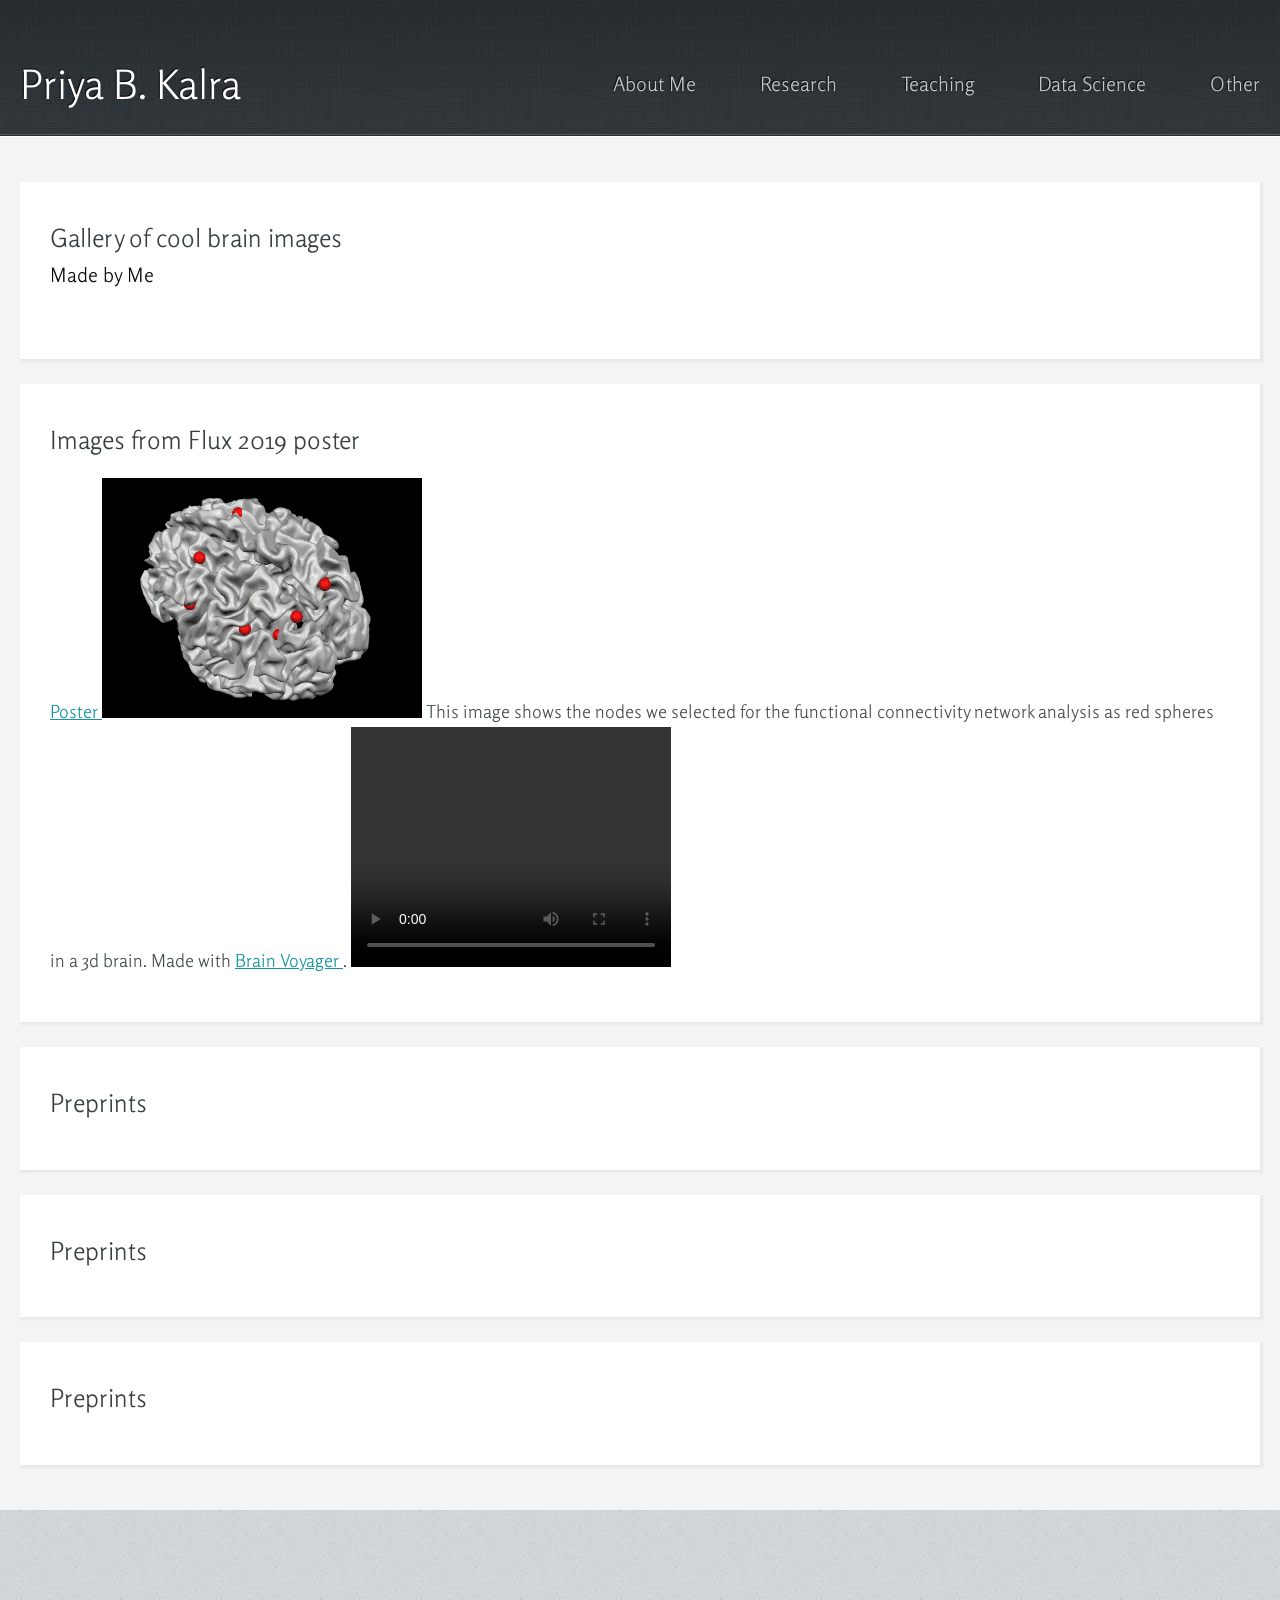
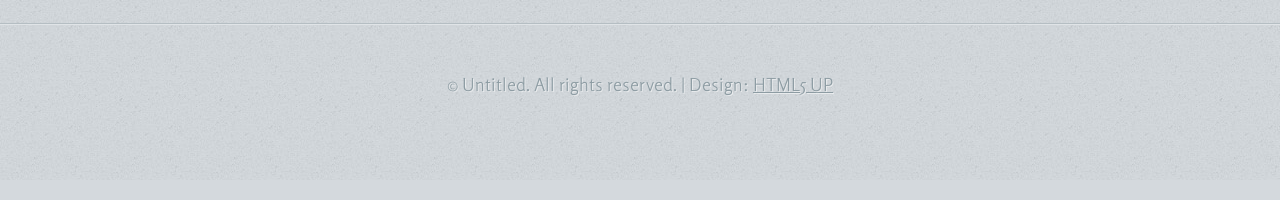
==== brain_pics.html @ 6260ad8f "Update brain_pics.html" ====
<!DOCTYPE HTML>
<!--
	Halcyonic by HTML5 UP
	html5up.net | @ajlkn
	Free for personal and commercial use under the CCA 3.0 license (html5up.net/license)
-->
<html>
	<head>
		<title>Brain Pics - PB Kalra</title>
		<meta charset="utf-8" />
		<meta name="viewport" content="width=device-width, initial-scale=1, user-scalable=no" />
		<link rel="stylesheet" href="assets/css/main.css" />
	</head>
	<body class="subpage">
		<div id="page-wrapper">

			<!-- Header -->
				<section id="header">
					<div class="container">
						<div class="row">
							<div class="col-12">

								<!-- Logo -->
									<h1><a href="index.html" id="logo">Priya B. Kalra</a></h1>

								<!-- Nav -->
									<nav id="nav">
									<a href="index.html">About Me</a>
										<a href="research.html">Research</a>
										<a href="https://sites.google.com/view/priyabkalra/teaching">Teaching</a>
										<a href="portfolio.html">Data Science</a>
										<a href="https://sites.google.com/view/priyabkalra/more">Other</a>
									</nav>

							</div>
						</div>
					</div>
				</section>

			<!-- Content -->
				<section id="content">
					<div class="container">
						<div class="row">
							<div class="col-12">

								<!-- Main Content -->
									<section>
										<header>
											<h2>Gallery of cool brain images</h2>
											<h3> Made by Me</h3>
										</header>
										</p>
									</section>
<section>
	<header>
		<h2> Images from Flux 2019 poster </h2> </header>
	<a href="Kalra_Flux2019_poster (1).pdf"> Poster </a>
    <img src="node_selection.GIF" width="320" height="240">
    This image shows the nodes we selected for the functional connectivity network analysis as red spheres in a 3d brain. Made with <a href="https://brainvoyager.com/products/brainvoyager/"> Brain Voyager </a>.
	</video>
				<video width="320" height="240" controls>
  <source src="second1 (1).mp4" type="video/mp4">
</video>	
	<video width="320" height="240" autoplay>
  <source src="fifth1 (1).mp4" type="video/mp4">

	These images show the functional connectivity among the selected nodes for second graders(left) and fifth graders (right).  I did the functional connectivty analysis in <a href= "https://afni.nimh.nih.gov/"> AFNI </a>, then made the figure in <a href="https://www.mathworks.com/products/matlab.html">MatLab</a>.
</section>
                <section>
	<header>
		<h2> Preprints </h2>
	
	</header>
</section>
                <section>
	<header>
		<h2> Preprints </h2>
	
	</header>
</section>
                <section>
	<header>
		<h2> Preprints </h2>
	
	</header>
</section>
							</div>
						</div>
					</div>
				</section>

			<!-- Footer -->
				<section id="footer">
					<div class="container">
						<div class="row">
							<div class="col-8 col-12-medium">

								<!-- Links -->
									<section>
										<h2></h2>
										<div>
								
											
												</div>
											</div>
										</div>
									</section>

							</div>
							<div class="col-4 col-12-medium imp-medium">

								<!-- Blurb -->
									<section>
										<h2></h2>
										<p>
									
										</p>
									</section>

							</div>
						</div>
					</div>
				</section>

			<!-- Copyright -->
				<div id="copyright">
					&copy; Untitled. All rights reserved. | Design: <a href="http://html5up.net">HTML5 UP</a>
				</div>

		</div>

		<!-- Scripts -->
			<script src="assets/js/jquery.min.js"></script>
			<script src="assets/js/browser.min.js"></script>
			<script src="assets/js/breakpoints.min.js"></script>
			<script src="assets/js/util.js"></script>
			<script src="assets/js/main.js"></script>

	</body>
</html>
---- assets/css/main.css ----
@import url("https://fonts.googleapis.com/css?family=Rosario:400,300,200");

/*
	Halcyonic by HTML5 UP
	html5up.net | @ajlkn
	Free for personal and commercial use under the CCA 3.0 license (html5up.net/license)
*/

html, body, div, span, applet, object,
iframe, h1, h2, h3, h4, h5, h6, p, blockquote,
pre, a, abbr, acronym, address, big, cite,
code, del, dfn, em, img, ins, kbd, q, s, samp,
small, strike, strong, sub, sup, tt, var, b,
u, i, center, dl, dt, dd, ol, ul, li, fieldset,
form, label, legend, table, caption, tbody,
tfoot, thead, tr, th, td, article, aside,
canvas, details, embed, figure, figcaption,
footer, header, hgroup, menu, nav, output, ruby,
section, summary, time, mark, audio, video {
	margin: 0;
	padding: 0;
	border: 0;
	font-size: 100%;
	font: inherit;
	vertical-align: baseline;}

article, aside, details, figcaption, figure,
footer, header, hgroup, menu, nav, section {
	display: block;}

body {
	line-height: 1;
}

ol, ul {
	list-style: none;
}

blockquote, q {
	quotes: none;
}

	blockquote:before, blockquote:after, q:before, q:after {
		content: '';
		content: none;
	}

table {
	border-collapse: collapse;
	border-spacing: 0;
}

body {
	-webkit-text-size-adjust: none;
}

mark {
	background-color: transparent;
	color: inherit;
}

input::-moz-focus-inner {
	border: 0;
	padding: 0;
}

input, select, textarea {
	-moz-appearance: none;
	-webkit-appearance: none;
	-ms-appearance: none;
	appearance: none;
}

/* Basic */

	html {
		box-sizing: border-box;
	}

	*, *:before, *:after {
		box-sizing: inherit;
	}

	body {
		background: #D4D9DD url("images/bg03.jpg");
		color: #474f51;
		font-size: 13.5pt;
		font-family:  'Rosario'; 
		line-height: 1.75em;
		font-weight: 300;
	}

	input, textarea, select {
		color: #474f51;
		font-size: 13.5pt;
		font-family: 'Rosario'; 
		line-height: 1.85em;
		font-weight: 300;
	}

	ul, ol, p, dl {
		margin: 0 0 2em 0;
	}

	a {
		text-decoration: underline;
	}

		a:hover {
			text-decoration: none;
		}

	section > :last-child,
	section:last-child,
	.last-child {
		margin-bottom: 0 !important;
	}

/* Container */

	.container {
		margin: 0 auto;
		max-width: 100%;
		width: 1200px;
	}

		@media screen and (max-width: 1680px) {

			.container {
				width: 1200px;
			}

		}

		@media screen and (max-width: 1280px) {

			.container {
				width: calc(100% - 40px);
			}

		}

		@media screen and (max-width: 980px) {

			.container {
				width: calc(100% - 50px);
			}

		}

		@media screen and (max-width: 736px) {

			.container {
				width: calc(100% - 40px);
			}

		}

/* Row */

	.row {
		display: flex;
		flex-wrap: wrap;
		box-sizing: border-box;
		align-items: stretch;
	}

		.row > * {
			box-sizing: border-box;
		}

		.row.gtr-uniform > * > :last-child {
			margin-bottom: 0;
		}

		.row.aln-left {
			justify-content: flex-start;
		}

		.row.aln-center {
			justify-content: center;
		}

		.row.aln-right {
			justify-content: flex-end;
		}

		.row.aln-top {
			align-items: flex-start;
		}

		.row.aln-middle {
			align-items: center;
		}

		.row.aln-bottom {
			align-items: flex-end;
		}

		.row > .imp {
			order: -1;
		}

		.row > .col-1 {
			width: 8.33333%;
		}

		.row > .off-1 {
			margin-left: 8.33333%;
		}

		.row > .col-2 {
			width: 16.66667%;
		}

		.row > .off-2 {
			margin-left: 16.66667%;
		}

		.row > .col-3 {
			width: 25%;
		}

		.row > .off-3 {
			margin-left: 25%;
		}

		.row > .col-4 {
			width: 33.33333%;
		}

		.row > .off-4 {
			margin-left: 33.33333%;
		}

		.row > .col-5 {
			width: 41.66667%;
		}

		.row > .off-5 {
			margin-left: 41.66667%;
		}

		.row > .col-6 {
			width: 50%;
		}

		.row > .off-6 {
			margin-left: 50%;
		}

		.row > .col-7 {
			width: 58.33333%;
		}

		.row > .off-7 {
			margin-left: 58.33333%;
		}

		.row > .col-8 {
			width: 66.66667%;
		}

		.row > .off-8 {
			margin-left: 66.66667%;
		}

		.row > .col-9 {
			width: 75%;
		}

		.row > .off-9 {
			margin-left: 75%;
		}

		.row > .col-10 {
			width: 83.33333%;
		}

		.row > .off-10 {
			margin-left: 83.33333%;
		}

		.row > .col-11 {
			width: 91.66667%;
		}

		.row > .off-11 {
			margin-left: 91.66667%;
		}

		.row > .col-12 {
			width: 100%;
		}

		.row > .off-12 {
			margin-left: 100%;
		}

		.row.gtr-0 {
			margin-top: 0px;
			margin-left: 0px;
		}

			.row.gtr-0 > * {
				padding: 0px 0 0 0px;
			}

			.row.gtr-0.gtr-uniform {
				margin-top: 0px;
			}

				.row.gtr-0.gtr-uniform > * {
					padding-top: 0px;
				}

		.row.gtr-25 {
			margin-top: -6.25px;
			margin-left: -6.25px;
		}

			.row.gtr-25 > * {
				padding: 6.25px 0 0 6.25px;
			}

			.row.gtr-25.gtr-uniform {
				margin-top: -6.25px;
			}

				.row.gtr-25.gtr-uniform > * {
					padding-top: 6.25px;
				}

		.row.gtr-50 {
			margin-top: -12.5px;
			margin-left: -12.5px;
		}

			.row.gtr-50 > * {
				padding: 12.5px 0 0 12.5px;
			}

			.row.gtr-50.gtr-uniform {
				margin-top: -12.5px;
			}

				.row.gtr-50.gtr-uniform > * {
					padding-top: 12.5px;
				}

		.row {
			margin-top: -25px;
			margin-left: -25px;
		}

			.row > * {
				padding: 25px 0 0 25px;
			}

			.row.gtr-uniform {
				margin-top: -25px;
			}

				.row.gtr-uniform > * {
					padding-top: 25px;
				}

		.row.gtr-150 {
			margin-top: -37.5px;
			margin-left: -37.5px;
		}

			.row.gtr-150 > * {
				padding: 37.5px 0 0 37.5px;
			}

			.row.gtr-150.gtr-uniform {
				margin-top: -37.5px;
			}

				.row.gtr-150.gtr-uniform > * {
					padding-top: 37.5px;
				}

		.row.gtr-200 {
			margin-top: -50px;
			margin-left: -50px;
		}

			.row.gtr-200 > * {
				padding: 50px 0 0 50px;
			}

			.row.gtr-200.gtr-uniform {
				margin-top: -50px;
			}

				.row.gtr-200.gtr-uniform > * {
					padding-top: 50px;
				}

		@media screen and (max-width: 1680px) {

			.row {
				display: flex;
				flex-wrap: wrap;
				box-sizing: border-box;
				align-items: stretch;
			}

				.row > * {
					box-sizing: border-box;
				}

				.row.gtr-uniform > * > :last-child {
					margin-bottom: 0;
				}

				.row.aln-left {
					justify-content: flex-start;
				}

				.row.aln-center {
					justify-content: center;
				}

				.row.aln-right {
					justify-content: flex-end;
				}

				.row.aln-top {
					align-items: flex-start;
				}

				.row.aln-middle {
					align-items: center;
				}

				.row.aln-bottom {
					align-items: flex-end;
				}

				.row > .imp-xlarge {
					order: -1;
				}

				.row > .col-1-xlarge {
					width: 8.33333%;
				}

				.row > .off-1-xlarge {
					margin-left: 8.33333%;
				}

				.row > .col-2-xlarge {
					width: 16.66667%;
				}

				.row > .off-2-xlarge {
					margin-left: 16.66667%;
				}

				.row > .col-3-xlarge {
					width: 25%;
				}

				.row > .off-3-xlarge {
					margin-left: 25%;
				}

				.row > .col-4-xlarge {
					width: 33.33333%;
				}

				.row > .off-4-xlarge {
					margin-left: 33.33333%;
				}

				.row > .col-5-xlarge {
					width: 41.66667%;
				}

				.row > .off-5-xlarge {
					margin-left: 41.66667%;
				}

				.row > .col-6-xlarge {
					width: 50%;
				}

				.row > .off-6-xlarge {
					margin-left: 50%;
				}

				.row > .col-7-xlarge {
					width: 58.33333%;
				}

				.row > .off-7-xlarge {
					margin-left: 58.33333%;
				}

				.row > .col-8-xlarge {
					width: 66.66667%;
				}

				.row > .off-8-xlarge {
					margin-left: 66.66667%;
				}

				.row > .col-9-xlarge {
					width: 75%;
				}

				.row > .off-9-xlarge {
					margin-left: 75%;
				}

				.row > .col-10-xlarge {
					width: 83.33333%;
				}

				.row > .off-10-xlarge {
					margin-left: 83.33333%;
				}

				.row > .col-11-xlarge {
					width: 91.66667%;
				}

				.row > .off-11-xlarge {
					margin-left: 91.66667%;
				}

				.row > .col-12-xlarge {
					width: 100%;
				}

				.row > .off-12-xlarge {
					margin-left: 100%;
				}

				.row.gtr-0 {
					margin-top: 0px;
					margin-left: 0px;
				}

					.row.gtr-0 > * {
						padding: 0px 0 0 0px;
					}

					.row.gtr-0.gtr-uniform {
						margin-top: 0px;
					}

						.row.gtr-0.gtr-uniform > * {
							padding-top: 0px;
						}

				.row.gtr-25 {
					margin-top: -6.25px;
					margin-left: -6.25px;
				}

					.row.gtr-25 > * {
						padding: 6.25px 0 0 6.25px;
					}

					.row.gtr-25.gtr-uniform {
						margin-top: -6.25px;
					}

						.row.gtr-25.gtr-uniform > * {
							padding-top: 6.25px;
						}

				.row.gtr-50 {
					margin-top: -12.5px;
					margin-left: -12.5px;
				}

					.row.gtr-50 > * {
						padding: 12.5px 0 0 12.5px;
					}

					.row.gtr-50.gtr-uniform {
						margin-top: -12.5px;
					}

						.row.gtr-50.gtr-uniform > * {
							padding-top: 12.5px;
						}

				.row {
					margin-top: -25px;
					margin-left: -25px;
				}

					.row > * {
						padding: 25px 0 0 25px;
					}

					.row.gtr-uniform {
						margin-top: -25px;
					}

						.row.gtr-uniform > * {
							padding-top: 25px;
						}

				.row.gtr-150 {
					margin-top: -37.5px;
					margin-left: -37.5px;
				}

					.row.gtr-150 > * {
						padding: 37.5px 0 0 37.5px;
					}

					.row.gtr-150.gtr-uniform {
						margin-top: -37.5px;
					}

						.row.gtr-150.gtr-uniform > * {
							padding-top: 37.5px;
						}

				.row.gtr-200 {
					margin-top: -50px;
					margin-left: -50px;
				}

					.row.gtr-200 > * {
						padding: 50px 0 0 50px;
					}

					.row.gtr-200.gtr-uniform {
						margin-top: -50px;
					}

						.row.gtr-200.gtr-uniform > * {
							padding-top: 50px;
						}

		}

		@media screen and (max-width: 1280px) {

			.row {
				display: flex;
				flex-wrap: wrap;
				box-sizing: border-box;
				align-items: stretch;
			}

				.row > * {
					box-sizing: border-box;
				}

				.row.gtr-uniform > * > :last-child {
					margin-bottom: 0;
				}

				.row.aln-left {
					justify-content: flex-start;
				}

				.row.aln-center {
					justify-content: center;
				}

				.row.aln-right {
					justify-content: flex-end;
				}

				.row.aln-top {
					align-items: flex-start;
				}

				.row.aln-middle {
					align-items: center;
				}

				.row.aln-bottom {
					align-items: flex-end;
				}

				.row > .imp-large {
					order: -1;
				}

				.row > .col-1-large {
					width: 8.33333%;
				}

				.row > .off-1-large {
					margin-left: 8.33333%;
				}

				.row > .col-2-large {
					width: 16.66667%;
				}

				.row > .off-2-large {
					margin-left: 16.66667%;
				}

				.row > .col-3-large {
					width: 25%;
				}

				.row > .off-3-large {
					margin-left: 25%;
				}

				.row > .col-4-large {
					width: 33.33333%;
				}

				.row > .off-4-large {
					margin-left: 33.33333%;
				}

				.row > .col-5-large {
					width: 41.66667%;
				}

				.row > .off-5-large {
					margin-left: 41.66667%;
				}

				.row > .col-6-large {
					width: 50%;
				}

				.row > .off-6-large {
					margin-left: 50%;
				}

				.row > .col-7-large {
					width: 58.33333%;
				}

				.row > .off-7-large {
					margin-left: 58.33333%;
				}

				.row > .col-8-large {
					width: 66.66667%;
				}

				.row > .off-8-large {
					margin-left: 66.66667%;
				}

				.row > .col-9-large {
					width: 75%;
				}

				.row > .off-9-large {
					margin-left: 75%;
				}

				.row > .col-10-large {
					width: 83.33333%;
				}

				.row > .off-10-large {
					margin-left: 83.33333%;
				}

				.row > .col-11-large {
					width: 91.66667%;
				}

				.row > .off-11-large {
					margin-left: 91.66667%;
				}

				.row > .col-12-large {
					width: 100%;
				}

				.row > .off-12-large {
					margin-left: 100%;
				}

				.row.gtr-0 {
					margin-top: 0px;
					margin-left: 0px;
				}

					.row.gtr-0 > * {
						padding: 0px 0 0 0px;
					}

					.row.gtr-0.gtr-uniform {
						margin-top: 0px;
					}

						.row.gtr-0.gtr-uniform > * {
							padding-top: 0px;
						}

				.row.gtr-25 {
					margin-top: -5px;
					margin-left: -5px;
				}

					.row.gtr-25 > * {
						padding: 5px 0 0 5px;
					}

					.row.gtr-25.gtr-uniform {
						margin-top: -5px;
					}

						.row.gtr-25.gtr-uniform > * {
							padding-top: 5px;
						}

				.row.gtr-50 {
					margin-top: -10px;
					margin-left: -10px;
				}

					.row.gtr-50 > * {
						padding: 10px 0 0 10px;
					}

					.row.gtr-50.gtr-uniform {
						margin-top: -10px;
					}

						.row.gtr-50.gtr-uniform > * {
							padding-top: 10px;
						}

				.row {
					margin-top: -20px;
					margin-left: -20px;
				}

					.row > * {
						padding: 20px 0 0 20px;
					}

					.row.gtr-uniform {
						margin-top: -20px;
					}

						.row.gtr-uniform > * {
							padding-top: 20px;
						}

				.row.gtr-150 {
					margin-top: -30px;
					margin-left: -30px;
				}

					.row.gtr-150 > * {
						padding: 30px 0 0 30px;
					}

					.row.gtr-150.gtr-uniform {
						margin-top: -30px;
					}

						.row.gtr-150.gtr-uniform > * {
							padding-top: 30px;
						}

				.row.gtr-200 {
					margin-top: -40px;
					margin-left: -40px;
				}

					.row.gtr-200 > * {
						padding: 40px 0 0 40px;
					}

					.row.gtr-200.gtr-uniform {
						margin-top: -40px;
					}

						.row.gtr-200.gtr-uniform > * {
							padding-top: 40px;
						}

		}

		@media screen and (max-width: 980px) {

			.row {
				display: flex;
				flex-wrap: wrap;
				box-sizing: border-box;
				align-items: stretch;
			}

				.row > * {
					box-sizing: border-box;
				}

				.row.gtr-uniform > * > :last-child {
					margin-bottom: 0;
				}

				.row.aln-left {
					justify-content: flex-start;
				}

				.row.aln-center {
					justify-content: center;
				}

				.row.aln-right {
					justify-content: flex-end;
				}

				.row.aln-top {
					align-items: flex-start;
				}

				.row.aln-middle {
					align-items: center;
				}

				.row.aln-bottom {
					align-items: flex-end;
				}

				.row > .imp-medium {
					order: -1;
				}

				.row > .col-1-medium {
					width: 8.33333%;
				}

				.row > .off-1-medium {
					margin-left: 8.33333%;
				}

				.row > .col-2-medium {
					width: 16.66667%;
				}

				.row > .off-2-medium {
					margin-left: 16.66667%;
				}

				.row > .col-3-medium {
					width: 25%;
				}

				.row > .off-3-medium {
					margin-left: 25%;
				}

				.row > .col-4-medium {
					width: 33.33333%;
				}

				.row > .off-4-medium {
					margin-left: 33.33333%;
				}

				.row > .col-5-medium {
					width: 41.66667%;
				}

				.row > .off-5-medium {
					margin-left: 41.66667%;
				}

				.row > .col-6-medium {
					width: 50%;
				}

				.row > .off-6-medium {
					margin-left: 50%;
				}

				.row > .col-7-medium {
					width: 58.33333%;
				}

				.row > .off-7-medium {
					margin-left: 58.33333%;
				}

				.row > .col-8-medium {
					width: 66.66667%;
				}

				.row > .off-8-medium {
					margin-left: 66.66667%;
				}

				.row > .col-9-medium {
					width: 75%;
				}

				.row > .off-9-medium {
					margin-left: 75%;
				}

				.row > .col-10-medium {
					width: 83.33333%;
				}

				.row > .off-10-medium {
					margin-left: 83.33333%;
				}

				.row > .col-11-medium {
					width: 91.66667%;
				}

				.row > .off-11-medium {
					margin-left: 91.66667%;
				}

				.row > .col-12-medium {
					width: 100%;
				}

				.row > .off-12-medium {
					margin-left: 100%;
				}

				.row.gtr-0 {
					margin-top: 0px;
					margin-left: 0px;
				}

					.row.gtr-0 > * {
						padding: 0px 0 0 0px;
					}

					.row.gtr-0.gtr-uniform {
						margin-top: 0px;
					}

						.row.gtr-0.gtr-uniform > * {
							padding-top: 0px;
						}

				.row.gtr-25 {
					margin-top: -6.25px;
					margin-left: -6.25px;
				}

					.row.gtr-25 > * {
						padding: 6.25px 0 0 6.25px;
					}

					.row.gtr-25.gtr-uniform {
						margin-top: -6.25px;
					}

						.row.gtr-25.gtr-uniform > * {
							padding-top: 6.25px;
						}

				.row.gtr-50 {
					margin-top: -12.5px;
					margin-left: -12.5px;
				}

					.row.gtr-50 > * {
						padding: 12.5px 0 0 12.5px;
					}

					.row.gtr-50.gtr-uniform {
						margin-top: -12.5px;
					}

						.row.gtr-50.gtr-uniform > * {
							padding-top: 12.5px;
						}

				.row {
					margin-top: -25px;
					margin-left: -25px;
				}

					.row > * {
						padding: 25px 0 0 25px;
					}

					.row.gtr-uniform {
						margin-top: -25px;
					}

						.row.gtr-uniform > * {
							padding-top: 25px;
						}

				.row.gtr-150 {
					margin-top: -37.5px;
					margin-left: -37.5px;
				}

					.row.gtr-150 > * {
						padding: 37.5px 0 0 37.5px;
					}

					.row.gtr-150.gtr-uniform {
						margin-top: -37.5px;
					}

						.row.gtr-150.gtr-uniform > * {
							padding-top: 37.5px;
						}

				.row.gtr-200 {
					margin-top: -50px;
					margin-left: -50px;
				}

					.row.gtr-200 > * {
						padding: 50px 0 0 50px;
					}

					.row.gtr-200.gtr-uniform {
						margin-top: -50px;
					}

						.row.gtr-200.gtr-uniform > * {
							padding-top: 50px;
						}

		}

		@media screen and (max-width: 736px) {

			.row {
				display: flex;
				flex-wrap: wrap;
				box-sizing: border-box;
				align-items: stretch;
			}

				.row > * {
					box-sizing: border-box;
				}

				.row.gtr-uniform > * > :last-child {
					margin-bottom: 0;
				}

				.row.aln-left {
					justify-content: flex-start;
				}

				.row.aln-center {
					justify-content: center;
				}

				.row.aln-right {
					justify-content: flex-end;
				}

				.row.aln-top {
					align-items: flex-start;
				}

				.row.aln-middle {
					align-items: center;
				}

				.row.aln-bottom {
					align-items: flex-end;
				}

				.row > .imp-small {
					order: -1;
				}

				.row > .col-1-small {
					width: 8.33333%;
				}

				.row > .off-1-small {
					margin-left: 8.33333%;
				}

				.row > .col-2-small {
					width: 16.66667%;
				}

				.row > .off-2-small {
					margin-left: 16.66667%;
				}

				.row > .col-3-small {
					width: 25%;
				}

				.row > .off-3-small {
					margin-left: 25%;
				}

				.row > .col-4-small {
					width: 33.33333%;
				}

				.row > .off-4-small {
					margin-left: 33.33333%;
				}

				.row > .col-5-small {
					width: 41.66667%;
				}

				.row > .off-5-small {
					margin-left: 41.66667%;
				}

				.row > .col-6-small {
					width: 50%;
				}

				.row > .off-6-small {
					margin-left: 50%;
				}

				.row > .col-7-small {
					width: 58.33333%;
				}

				.row > .off-7-small {
					margin-left: 58.33333%;
				}

				.row > .col-8-small {
					width: 66.66667%;
				}

				.row > .off-8-small {
					margin-left: 66.66667%;
				}

				.row > .col-9-small {
					width: 75%;
				}

				.row > .off-9-small {
					margin-left: 75%;
				}

				.row > .col-10-small {
					width: 83.33333%;
				}

				.row > .off-10-small {
					margin-left: 83.33333%;
				}

				.row > .col-11-small {
					width: 91.66667%;
				}

				.row > .off-11-small {
					margin-left: 91.66667%;
				}

				.row > .col-12-small {
					width: 100%;
				}

				.row > .off-12-small {
					margin-left: 100%;
				}

				.row.gtr-0 {
					margin-top: 0px;
					margin-left: 0px;
				}

					.row.gtr-0 > * {
						padding: 0px 0 0 0px;
					}

					.row.gtr-0.gtr-uniform {
						margin-top: 0px;
					}

						.row.gtr-0.gtr-uniform > * {
							padding-top: 0px;
						}

				.row.gtr-25 {
					margin-top: -5px;
					margin-left: -5px;
				}

					.row.gtr-25 > * {
						padding: 5px 0 0 5px;
					}

					.row.gtr-25.gtr-uniform {
						margin-top: -5px;
					}

						.row.gtr-25.gtr-uniform > * {
							padding-top: 5px;
						}

				.row.gtr-50 {
					margin-top: -10px;
					margin-left: -10px;
				}

					.row.gtr-50 > * {
						padding: 10px 0 0 10px;
					}

					.row.gtr-50.gtr-uniform {
						margin-top: -10px;
					}

						.row.gtr-50.gtr-uniform > * {
							padding-top: 10px;
						}

				.row {
					margin-top: -20px;
					margin-left: -20px;
				}

					.row > * {
						padding: 20px 0 0 20px;
					}

					.row.gtr-uniform {
						margin-top: -20px;
					}

						.row.gtr-uniform > * {
							padding-top: 20px;
						}

				.row.gtr-150 {
					margin-top: -30px;
					margin-left: -30px;
				}

					.row.gtr-150 > * {
						padding: 30px 0 0 30px;
					}

					.row.gtr-150.gtr-uniform {
						margin-top: -30px;
					}

						.row.gtr-150.gtr-uniform > * {
							padding-top: 30px;
						}

				.row.gtr-200 {
					margin-top: -40px;
					margin-left: -40px;
				}

					.row.gtr-200 > * {
						padding: 40px 0 0 40px;
					}

					.row.gtr-200.gtr-uniform {
						margin-top: -40px;
					}

						.row.gtr-200.gtr-uniform > * {
							padding-top: 40px;
						}

		}

/* Multi-use */

	.link-list li {
		padding: 0.2em 0 0.2em 0;
	}

		.link-list li:first-child {
			padding-top: 0 !important;
			border-top: 0 !important;
		}

		.link-list li:last-child {
			padding-bottom: 0 !important;
			border-bottom: 0 !important;
		}

	.quote-list li {
		padding: 1em 0 1em 0;
		overflow: hidden;
	}

		.quote-list li:first-child {
			padding-top: 0 !important;
			border-top: 0 !important;
		}

		.quote-list li:last-child {
			padding-bottom: 0 !important;
			border-bottom: 0 !important;
		}

		.quote-list li img {
			float: left;
		}

		.quote-list li p {
			margin: 0 0 0 90px;
			font-size: 1.2em;
			font-style: italic;
		}

		.quote-list li span {
			display: block;
			margin-left: 90px;
			font-size: 0.9em;
			font-weight: 400;
		}

	.check-list li {
		padding: 0.7em 0 0.7em 45px;
		font-size: 1.2em;
		background: url("images/icon-checkmark.png") 0px 1.05em no-repeat;
	}

		.check-list li:first-child {
			padding-top: 0 !important;
			border-top: 0 !important;
			background-position: 0 0.3em;
		}

		.check-list li:last-child {
			padding-bottom: 0 !important;
			border-bottom: 0 !important;
		}

	.feature-image {
		display: block;
		margin: 0 0 2em 0;
		outline: 0;
	}

		.feature-image img {
			display: block;
			width: 100%;
		}

	.bordered-feature-image {
		display: block;
		background: #fff url("images/bg04.png");
		padding: 10px;
		box-shadow: 3px 3px 3px 1px rgba(0, 0, 0, 0.15);
		margin: 0 0 1.5em 0;
		outline: 0;
	}

		.bordered-feature-image img {
			display: block;
			width: 100%;
		}

	.button-large {
		background-image: -moz-linear-gradient(top, #ed391b, #ce1a00);
		background-image: -webkit-linear-gradient(top, #ed391b, #ce1a00);
		background-image: -ms-linear-gradient(top, #ed391b, #ce1a00);
		background-image: linear-gradient(top, #ed391b, #ce1a00);
		display: inline-block;
		background-color: #ed391b;
		color: #fff;
		text-decoration: none;
		font-size: 1.75em;
		height: 2em;
		line-height: 2.125em;
		font-weight: 300;
		padding: 0 45px;
		outline: 0;
		border-radius: 10px;
		box-shadow: inset 0px 0px 0px 1px rgba(0, 0, 0, 0.75), inset 0px 2px 0px 0px rgba(255, 192, 192, 0.5), inset 0px 0px 0px 2px rgba(255, 96, 96, 0.85), 3px 3px 3px 1px rgba(0, 0, 0, 0.15);
		text-shadow: -1px -1px 1px rgba(0, 0, 0, 0.5);
	}

		.button-large:hover {
			background-image: -moz-linear-gradient(top, #fd492b, #de2a10);
			background-image: -webkit-linear-gradient(top, #fd492b, #de2a10);
			background-image: -ms-linear-gradient(top, #fd492b, #de2a10);
			background-image: linear-gradient(top, #fd492b, #de2a10);
			background-color: #fd492b;
			box-shadow: inset 0px 0px 0px 1px rgba(0, 0, 0, 0.75), inset 0px 2px 0px 0px rgba(255, 192, 192, 0.5), inset 0px 0px 0px 2px rgba(255, 96, 96, 0.85), 3px 3px 3px 1px rgba(0, 0, 0, 0.15);
		}

		.button-large:active {
			background-image: -moz-linear-gradient(top, #ce1a00, #ed391b);
			background-image: -webkit-linear-gradient(top, #ce1a00, #ed391b);
			background-image: -ms-linear-gradient(top, #ce1a00, #ed391b);
			background-image: linear-gradient(top, #ce1a00, #ed391b);
			background-color: #ce1a00;
			box-shadow: inset 0px 0px 0px 1px rgba(0, 0, 0, 0.75), inset 0px 2px 0px 0px rgba(255, 192, 192, 0.5), inset 0px 0px 0px 2px rgba(255, 96, 96, 0.85), 3px 3px 3px 1px rgba(0, 0, 0, 0.15);
		}

/* Header */

	#header {
		position: relative;
		background: #3B4346 url("images/bg01.jpg");
		border-bottom: solid 1px #272d30;
		box-shadow: inset 0px -1px 0px 0px #51575a;
		text-shadow: -1px -1px 1px rgba(0, 0, 0, 0.75);
	}

		#header > .container {
			position: relative;
			min-height: 155px;
		}

		#header h1 {
			position: absolute;
			left: 0;
			bottom: 35px;
			font-size: 2.75em;
		}

			#header h1 a {
				color: #fff;
				text-decoration: none;
			}

		#header nav {
			position: absolute;
			right: 0;
			bottom: 35px;
			font-weight: 200;
		}

			#header nav a {
				color: #c6c8c8;
				text-decoration: none;
				font-size: 1.4em;
				margin-left: 60px;
				outline: 0;
			}

				#header nav a:hover {
					color: #f6f8f8;
				}

		.subpage #header > .container {
			height: 155px;
		}

/* Banner */

	#banner {
		border-top: solid 1px #222628;
		box-shadow: inset 0px 1px 0px 0px #3e484a;
		padding: 35px 0 35px 0;
		color: #fff;
	}

		#banner .bordered-feature-image {
			margin-bottom: 0;
		}

		#banner p {
			font-size: 2em;
			font-weight: 200;
			line-height: 1.25em;
			padding-right: 1em;
			margin: 0 0 1em 0;
		}

/* Features */

	#features {
		background: #353D40 url("images/bg02.jpg");
		border-bottom: solid 1px #272e31;
		padding: 45px 0 45px 0;
		text-shadow: -1px -1px 1px rgba(0, 0, 0, 0.75);
		color: #a0a8ab;
	}

		#features h2 {
			font-size: 1.25em;
			color: #fff;
			margin: 0 0 0.25em 0;
		}

		#features a {
			color: #e0e8eb;
		}

		#features strong {
			color: #fff;
		}

/* Content */

	#content {
		background: #f7f7f7 url("images/bg04.png");
		border-top: solid 1px #fff;
		padding: 45px 0 45px 0;
	}

		#content section {
			background: #fff;
			padding: 40px 30px 45px 30px;
			box-shadow: 2px 2px 2px 1px rgba(128, 128, 128, 0.1);
			margin: 0 0 25px 0;
		}

		#content h2 {
			font-size: 1.8em;
			color: #373f42;
			margin: 0 0 0.25em 0;
		}

		#content h3 {
			color: #0a0a0a;
			font-size: 1.25em;
		}

		#content a {
			color: #1095a1;
		}

		#content header {
			margin: 0 0 2em 0;
		}

		#content .quote-list li {
			border-bottom: solid 1px #e2e6e8;
		}

		#content .link-list li {
			border-bottom: solid 1px #e2e6e8;
		}

		#content .check-list li {
			border-bottom: solid 1px #e2e6e8;
		}

/* Footer */

	#footer {
		padding: 45px 0 45px 0;
		text-shadow: 1px 1px 1px white;
		color: #546b76;
		text-shadow: 1px 1px 0px rgba(255, 255, 255, 0.5);
	}

		#footer h2 {
			font-size: 1.25em;
			color: #212f35;
			margin: 0 0 1em 0;
		}

		#footer a {
			color: #546b76;
		}

		#footer .quote-list li {
			border-top: solid 1px #e0e4e6;
			border-bottom: solid 1px #b5bec3;
		}

		#footer .link-list li {
			border-top: solid 1px #e0e4e6;
			border-bottom: solid 1px #b5bec3;
		}

		#footer .check-list li {
			border-top: solid 1px #e0e4e6;
			border-bottom: solid 1px #b5bec3;
		}

/* Copyright */

	#copyright {
		border-top: solid 1px #b5bec3;
		box-shadow: inset 0px 1px 0px 0px #e0e4e7;
		text-align: center;
		padding: 45px 0 80px 0;
		color: #8d9ca3;
		text-shadow: 1px 1px 0px rgba(255, 255, 255, 0.5);
	}

		#copyright a {
			color: #8d9ca3;
		}

/* Large */

	@media screen and (max-width: 1280px) {

		/* Multi-use */

			.check-list li {
				font-size: 1em;
				line-height: 2em;
			}

			.quote-list li {
				padding: 1em 0 1em 0;
			}

				.quote-list li img {
					width: 60px;
				}

				.quote-list li p {
					margin: 0 0 0 80px;
					font-size: 1em;
					font-style: italic;
					line-height: 1.8em;
				}

				.quote-list li span {
					display: block;
					margin-left: 80px;
					font-size: 0.8em;
					font-weight: 400;
					line-height: 1.8em;
				}

			.feature-image {
				margin: 0 0 1em 0;
			}

			.button-large {
				font-size: 1.5em;
			}

		/* Banner */

			#banner p {
				font-size: 1.75em;
			}

		/* Header */

			#header h1 {
				font-size: 2.25em;
			}

			#header nav a {
				font-size: 1.1em;
			}

		/* Content */

			#content h2 {
				font-size: 1.4em;
			}

			#content h3 {
				font-size: 1.1em;
			}

			#content header {
				margin: 0 0 1.25em 0;
			}

	}

/* Medium */

	#navPanel, #titleBar {
		display: none;
	}

	@media screen and (max-width: 980px) {

		/* Basic */

			html, body {
				overflow-x: hidden;
			}

		/* Header */

			#header {
				text-align: center;
			}

				#header > .container:first-child {
					display: none;
				}

		/* Content */

			#content {
				padding: 25px 0;
			}

		/* Nav */

			#page-wrapper {
				-moz-backface-visibility: hidden;
				-webkit-backface-visibility: hidden;
				-ms-backface-visibility: hidden;
				backface-visibility: hidden;
				-moz-transition: -moz-transform 0.5s ease;
				-webkit-transition: -webkit-transform 0.5s ease;
				-ms-transition: -ms-transform 0.5s ease;
				transition: transform 0.5s ease;
				padding-bottom: 1px;
				padding-top: 44px;
			}

			#titleBar {
				-moz-backface-visibility: hidden;
				-webkit-backface-visibility: hidden;
				-ms-backface-visibility: hidden;
				backface-visibility: hidden;
				-moz-transition: -moz-transform 0.5s ease;
				-webkit-transition: -webkit-transform 0.5s ease;
				-ms-transition: -ms-transform 0.5s ease;
				transition: transform 0.5s ease;
				display: block;
				height: 44px;
				left: 0;
				position: fixed;
				top: 0;
				width: 100%;
				z-index: 10001;
				color: #fff;
				background: url("images/bg04.jpg");
				box-shadow: inset 0px -20px 70px 0px rgba(200, 220, 245, 0.1), inset 0px -1px 0px 0px rgba(255, 255, 255, 0.1), 0px 1px 7px 0px rgba(0, 0, 0, 0.6);
				text-shadow: -1px -1px 1px rgba(0, 0, 0, 0.75);
			}

				#titleBar .title {
					display: block;
					text-align: center;
					font-size: 1.2em;
					font-weight: 400;
					line-height: 48px;
				}

				#titleBar .toggle {
					position: absolute;
					left: 0;
					top: 0;
					width: 80px;
					height: 60px;
				}

					#titleBar .toggle:after {
						content: '';
						display: block;
						position: absolute;
						top: 6px;
						left: 6px;
						color: #fff;
						background: rgba(255, 255, 255, 0.025);
						box-shadow: inset 0px 1px 0px 0px rgba(255, 255, 255, 0.1), inset 0px 0px 0px 1px rgba(255, 255, 255, 0.05), inset 0px -8px 10px 0px rgba(0, 0, 0, 0.15), 0px 1px 2px 0px rgba(0, 0, 0, 0.25);
						text-shadow: -1px -1px 1px black;
						width: 49px;
						height: 31px;
						border-radius: 8px;
					}

					#titleBar .toggle:before {
						content: '';
						position: absolute;
						width: 20px;
						height: 30px;
						background: url("images/mobileUI-site-nav-opener-bg.svg");
						top: 15px;
						left: 20px;
						z-index: 1;
						opacity: 0.25;
					}

					#titleBar .toggle:active:after {
						background: rgba(255, 255, 255, 0.05);
					}

			#navPanel {
				-moz-backface-visibility: hidden;
				-webkit-backface-visibility: hidden;
				-ms-backface-visibility: hidden;
				backface-visibility: hidden;
				-moz-transform: translateX(-275px);
				-webkit-transform: translateX(-275px);
				-ms-transform: translateX(-275px);
				transform: translateX(-275px);
				-moz-transition: -moz-transform 0.5s ease;
				-webkit-transition: -webkit-transform 0.5s ease;
				-ms-transition: -ms-transform 0.5s ease;
				transition: transform 0.5s ease;
				display: block;
				height: 100%;
				left: 0;
				overflow-y: auto;
				position: fixed;
				top: 0;
				width: 275px;
				z-index: 10002;
				background: url("images/bg04.jpg");
				box-shadow: inset -1px 0px 0px 0px rgba(255, 255, 255, 0.25), inset -2px 0px 25px 0px rgba(0, 0, 0, 0.5);
				text-shadow: -1px -1px 1px black;
			}

				#navPanel .link {
					display: block;
					color: #fff;
					text-decoration: none;
					font-size: 1.25em;
					line-height: 2em;
					padding: 0.625em 1.5em 0.325em 1.5em;
					border-top: solid 1px #373d40;
					border-bottom: solid 1px rgba(0, 0, 0, 0.4);
				}

					#navPanel .link:first-child {
						border-top: 0;
					}

					#navPanel .link:last-child {
						border-bottom: 0;
					}

			body.navPanel-visible #page-wrapper {
				-moz-transform: translateX(275px);
				-webkit-transform: translateX(275px);
				-ms-transform: translateX(275px);
				transform: translateX(275px);
			}

			body.navPanel-visible #titleBar {
				-moz-transform: translateX(275px);
				-webkit-transform: translateX(275px);
				-ms-transform: translateX(275px);
				transform: translateX(275px);
			}

			body.navPanel-visible #navPanel {
				-moz-transform: translateX(0);
				-webkit-transform: translateX(0);
				-ms-transform: translateX(0);
				transform: translateX(0);
			}

	}

/* Small */

	@media screen and (max-width: 736px) {

		/* Basic */

			body, input, textarea, select {
				font-size: 13pt;
				line-height: 1.4em;
			}

		/* Multi-use */

			.link-list li {
				padding: 0.75em 0 0.75em 0;
			}

			.quote-list li p {
				margin-bottom: 0.5em;
			}

			.check-list li {
				font-size: 1em;
			}

			.button-large {
				width: 100%;
			}

		/* Banner */

			#banner p {
				font-size: 1.25em;
				font-weight: 200;
				line-height: 1.25em;
				margin: 0 0 1em 0;
			}

		/* Content */

			#content section {
				padding: 30px 20px;
			}

			#content h2 {
				font-size: 1.25em;
			}

			#content h3 {
				font-size: 1em;
			}

			#content header {
				margin: 0 0 1.25em 0;
			}

		/* Footer */

			#footer .link-list {
				margin: 0 0 10px 0 !important;
			}

		/* Copyright */

			#copyright {
				padding: 20px 30px;
			}

	}
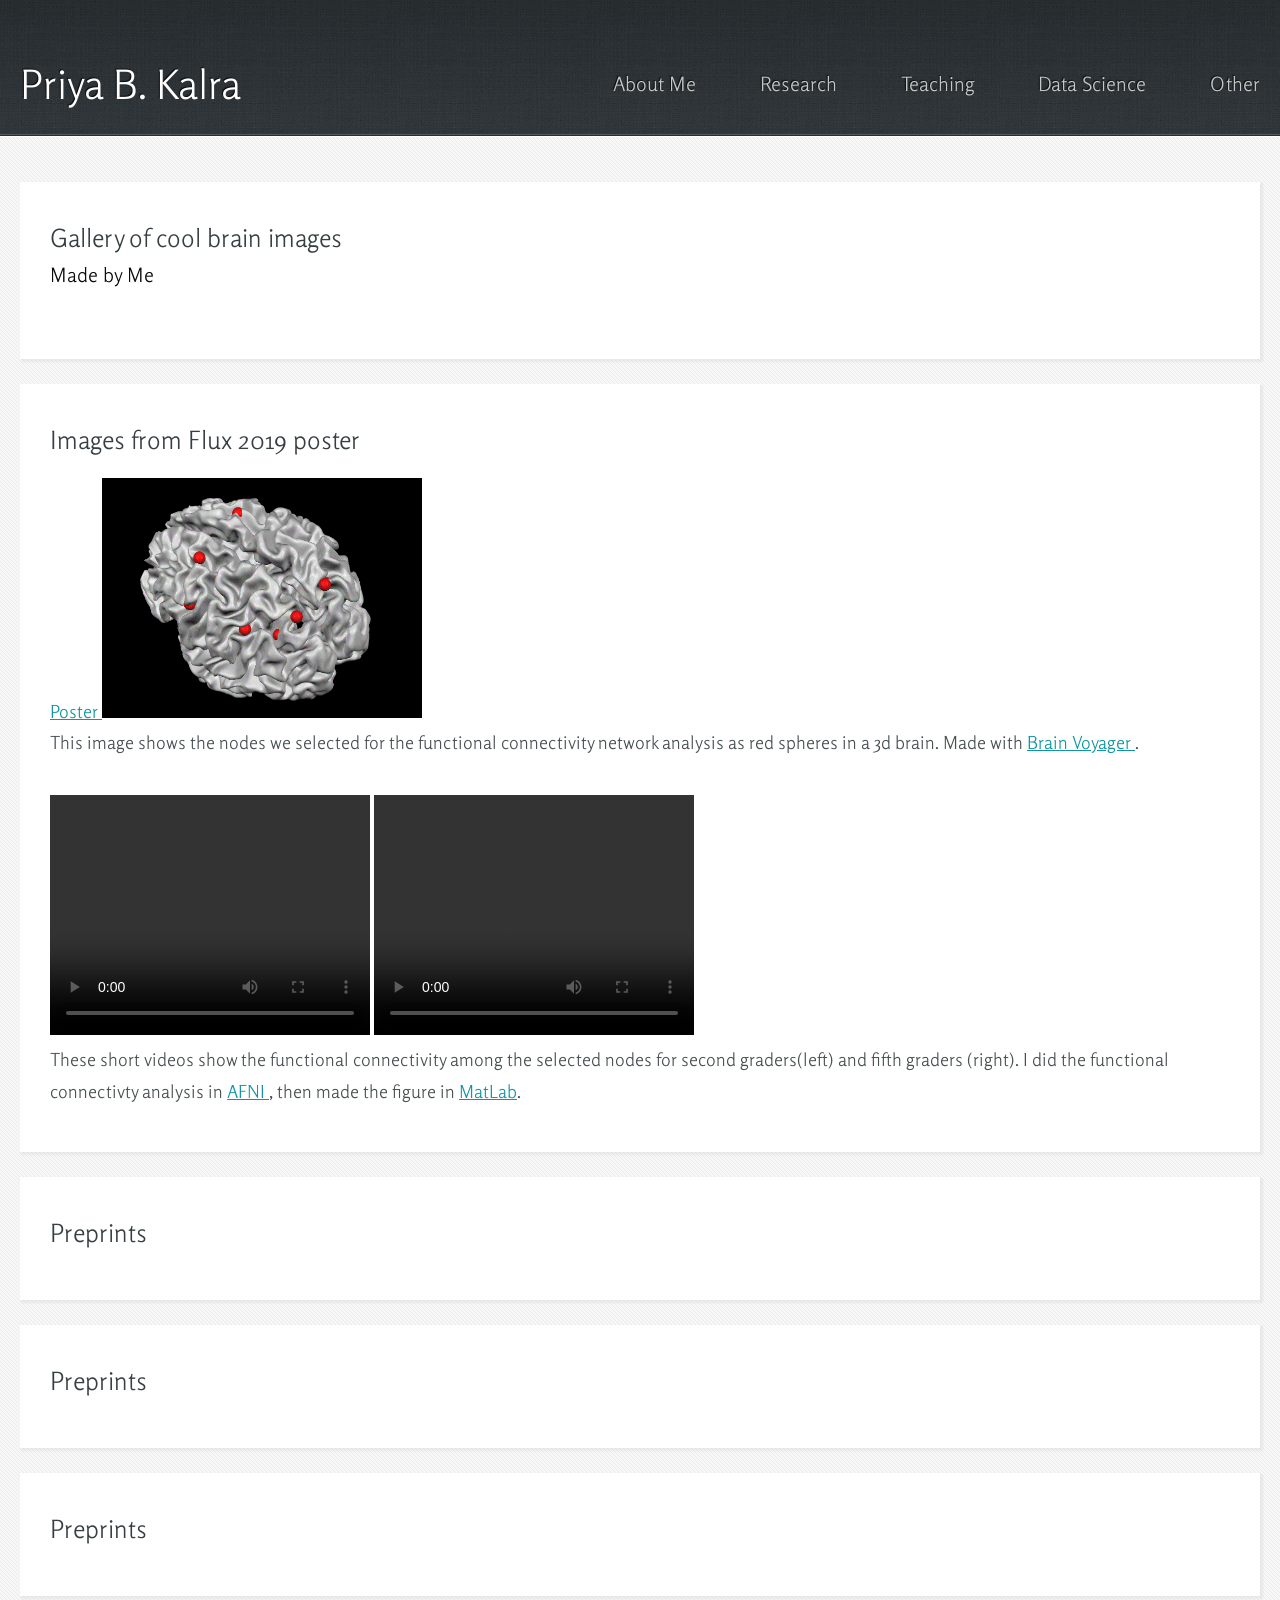
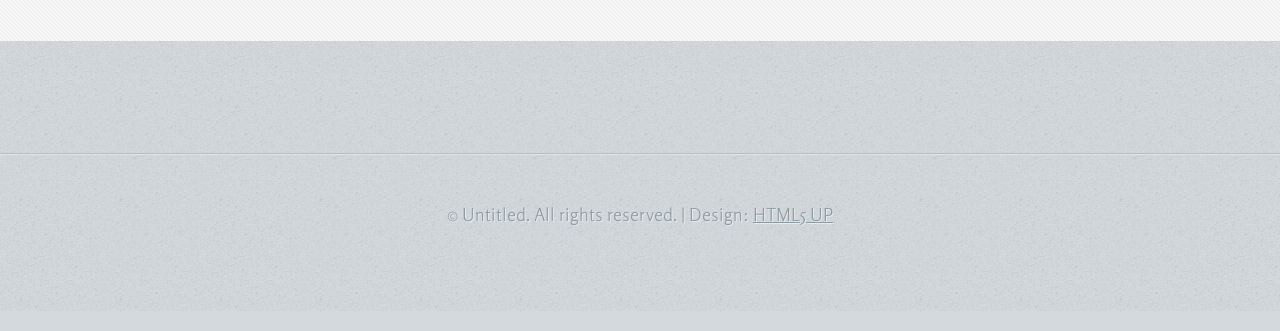
==== commit 09d85d9d: "Update brain_pics.html" ====
--- a/brain_pics.html
+++ b/brain_pics.html
@@ -56,15 +56,18 @@
 		<h2> Images from Flux 2019 poster </h2> </header>
 	<a href="Kalra_Flux2019_poster (1).pdf"> Poster </a>
     <img src="node_selection.GIF" width="320" height="240">
+	<p>
     This image shows the nodes we selected for the functional connectivity network analysis as red spheres in a 3d brain. Made with <a href="https://brainvoyager.com/products/brainvoyager/"> Brain Voyager </a>.
-	</video>
+	</p>
 				<video width="320" height="240" controls>
   <source src="second1 (1).mp4" type="video/mp4">
 </video>	
-	<video width="320" height="240" autoplay>
+	<video width="320" height="240" controls>
   <source src="fifth1 (1).mp4" type="video/mp4">
-
-	These images show the functional connectivity among the selected nodes for second graders(left) and fifth graders (right).  I did the functional connectivty analysis in <a href= "https://afni.nimh.nih.gov/"> AFNI </a>, then made the figure in <a href="https://www.mathworks.com/products/matlab.html">MatLab</a>.
+</video>
+	<p>
+	These short videos show the functional connectivity among the selected nodes for second graders(left) and fifth graders (right).  I did the functional connectivty analysis in <a href= "https://afni.nimh.nih.gov/"> AFNI </a>, then made the figure in <a href="https://www.mathworks.com/products/matlab.html">MatLab</a>.
+</p>
 </section>
                 <section>
 	<header>
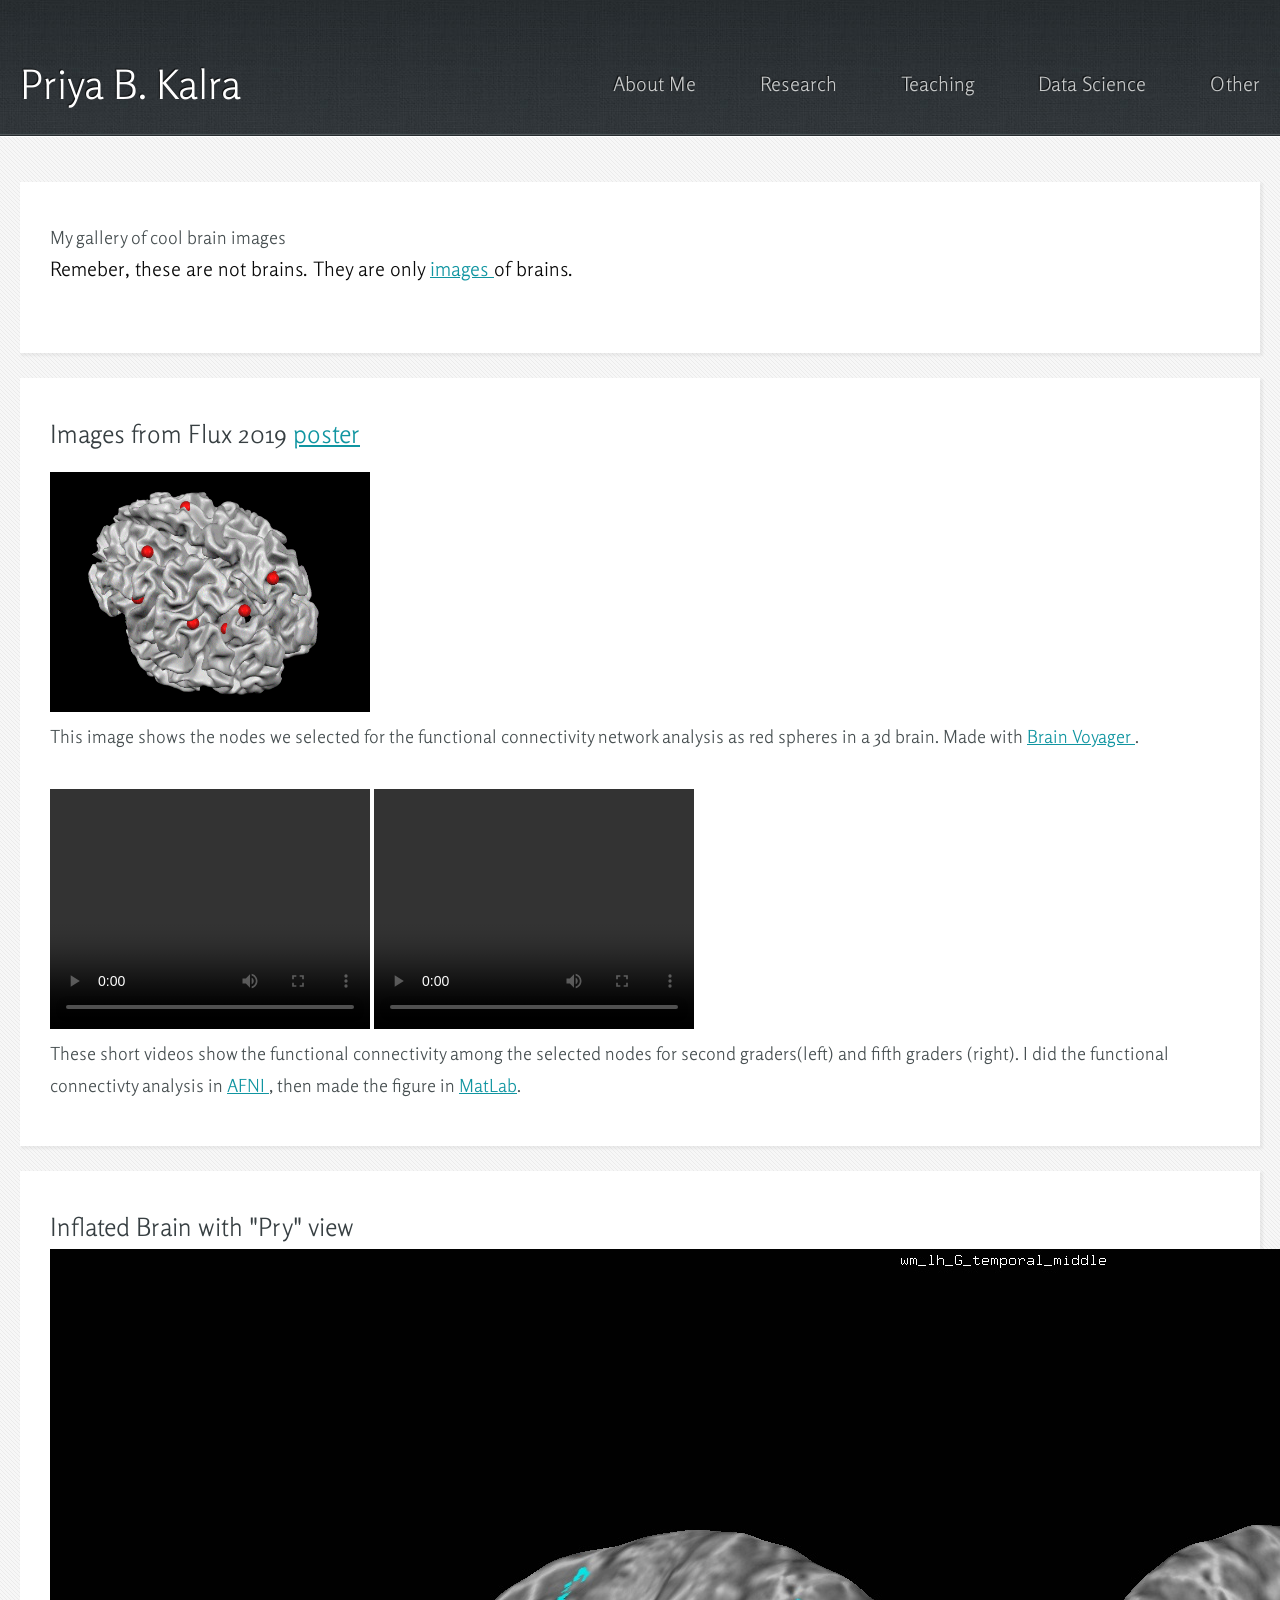
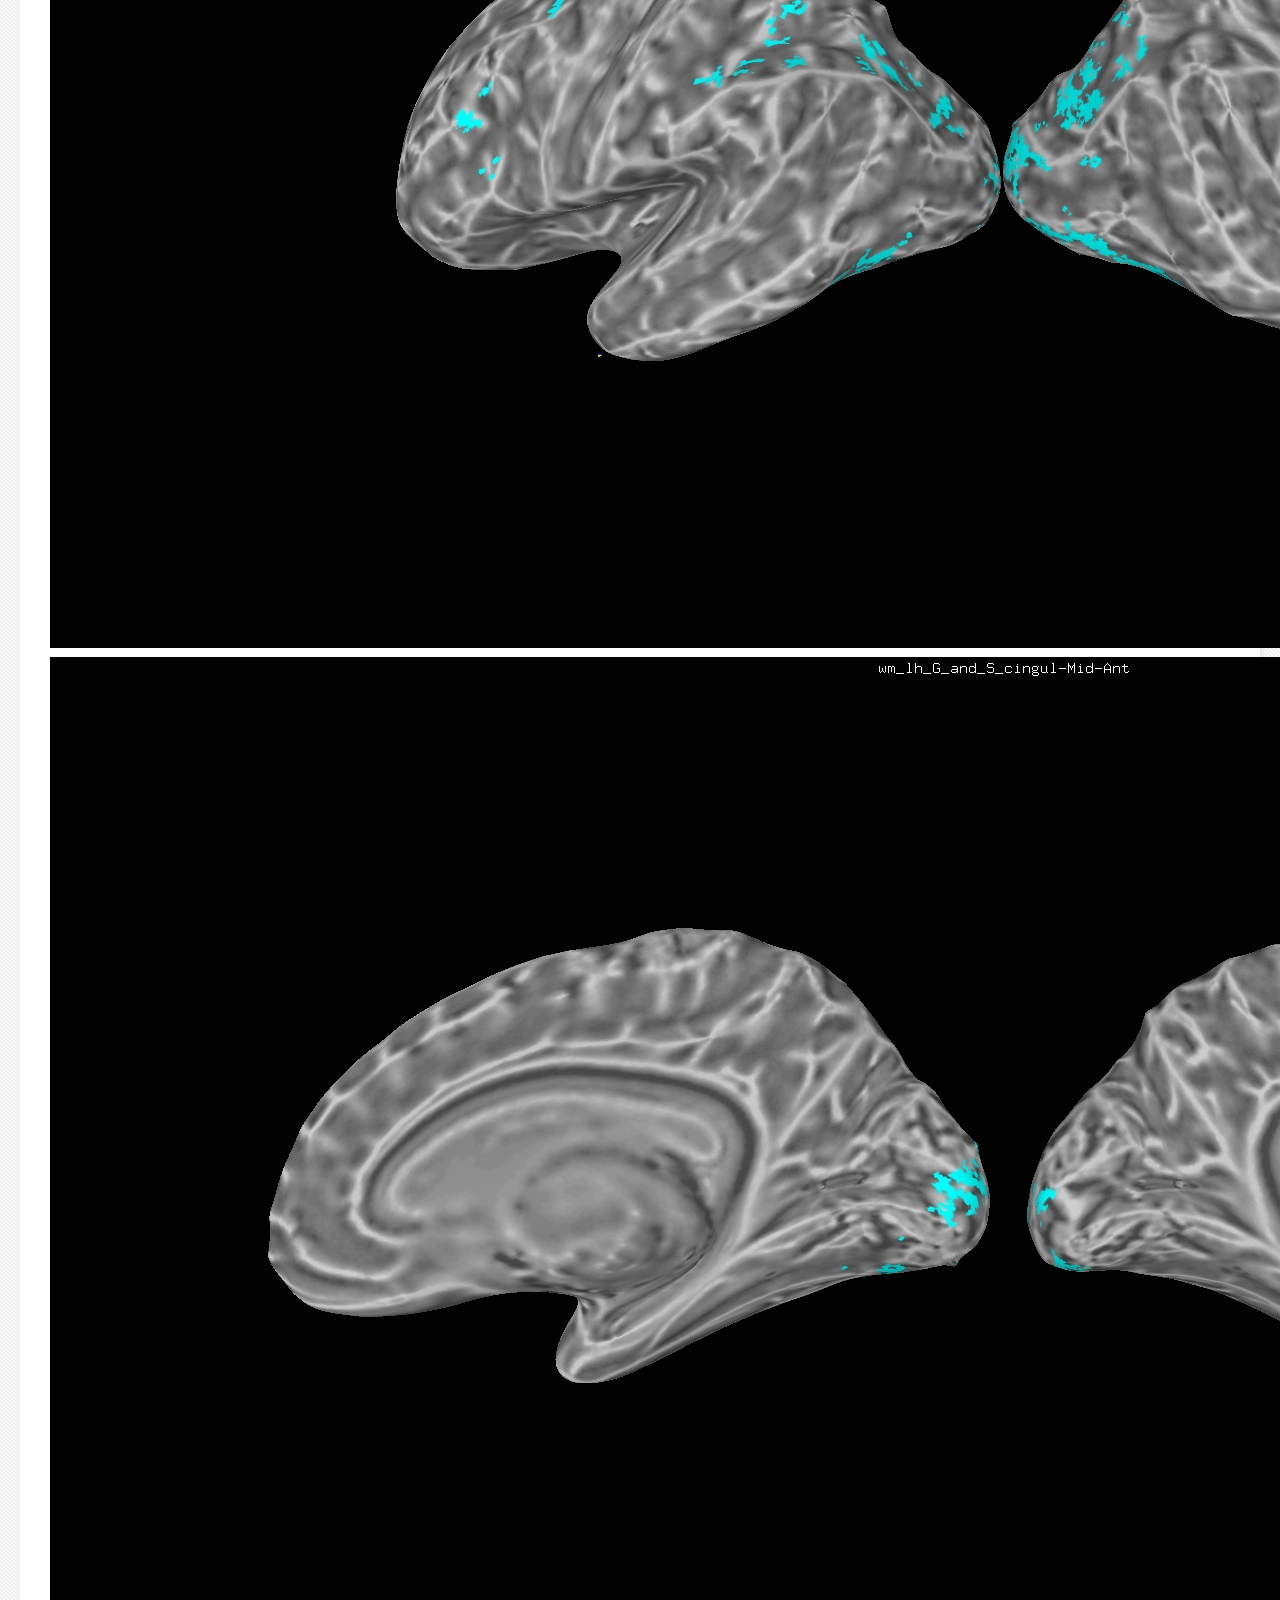
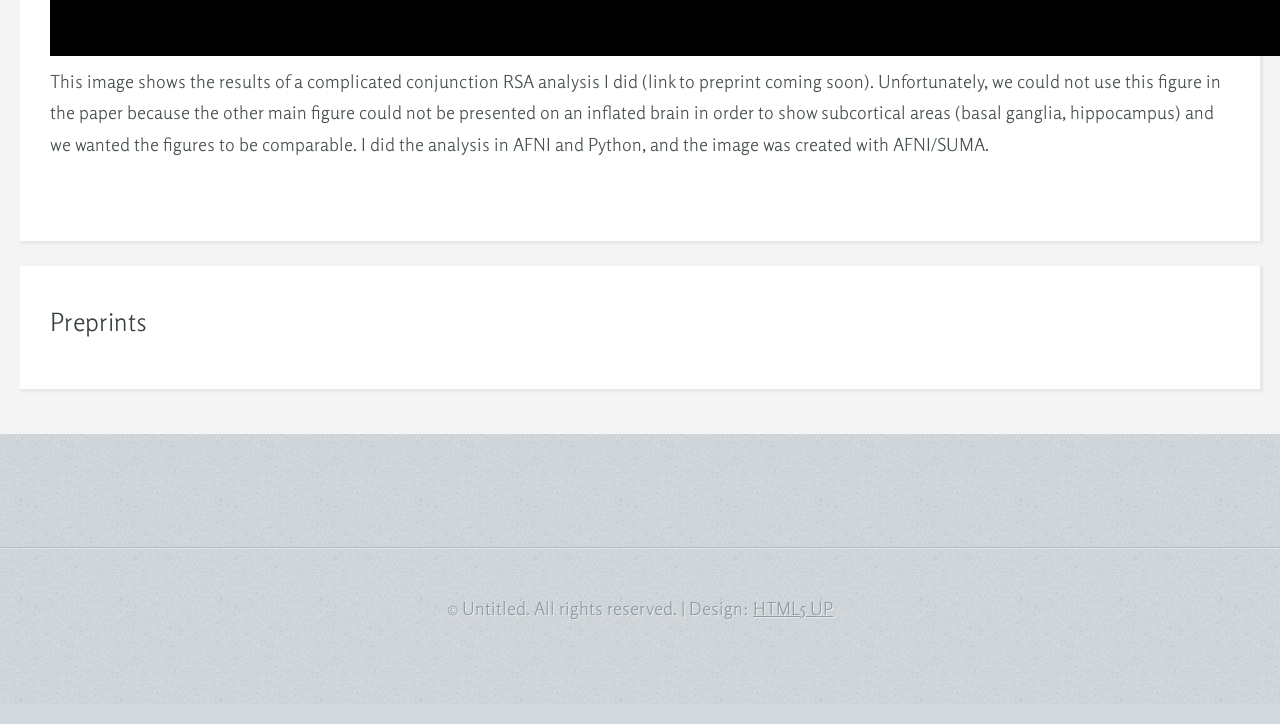
==== commit 787b807c: "Update brain_pics.html" ====
--- a/brain_pics.html
+++ b/brain_pics.html
@@ -46,15 +46,14 @@
 								<!-- Main Content -->
 									<section>
 										<header>
-											<h2>Gallery of cool brain images</h2>
-											<h3> Made by Me</h3>
+											<h1>My gallery of cool brain images</h1>
+											<h3> Remeber, these are not brains.  They are only <a href="https://en.wikipedia.org/wiki/The_Treachery_of_Images">images </a> of brains.</h3>
 										</header>
 										</p>
 									</section>
 <section>
 	<header>
-		<h2> Images from Flux 2019 poster </h2> </header>
-	<a href="Kalra_Flux2019_poster (1).pdf"> Poster </a>
+		<h2> Images from Flux 2019 <a href="Kalra_Flux2019_poster (1).pdf">poster </a></h2> </header>
     <img src="node_selection.GIF" width="320" height="240">
 	<p>
     This image shows the nodes we selected for the functional connectivity network analysis as red spheres in a 3d brain. Made with <a href="https://brainvoyager.com/products/brainvoyager/"> Brain Voyager </a>.
@@ -71,8 +70,10 @@
 </section>
                 <section>
 	<header>
-		<h2> Preprints </h2>
-	
+		<h2> Inflated Brain with "Pry" view </h2>
+	<img src= "pry_view_lateral.jpg">
+		<img src= "pry_view_medial.jpg">
+		<p>This image shows the results of a complicated conjunction RSA analysis I did (link to preprint coming soon).  Unfortunately, we could not use this figure in the paper because the other main figure could not be presented on an inflated brain in order to show subcortical areas (basal ganglia, hippocampus) and we wanted the figures to be comparable. I did the analysis in AFNI and Python, and the image was created with AFNI/SUMA.</p>
 	</header>
 </section>
                 <section>
@@ -81,12 +82,7 @@
 	
 	</header>
 </section>
-                <section>
-	<header>
-		<h2> Preprints </h2>
-	
-	</header>
-</section>
+
 							</div>
 						</div>
 					</div>
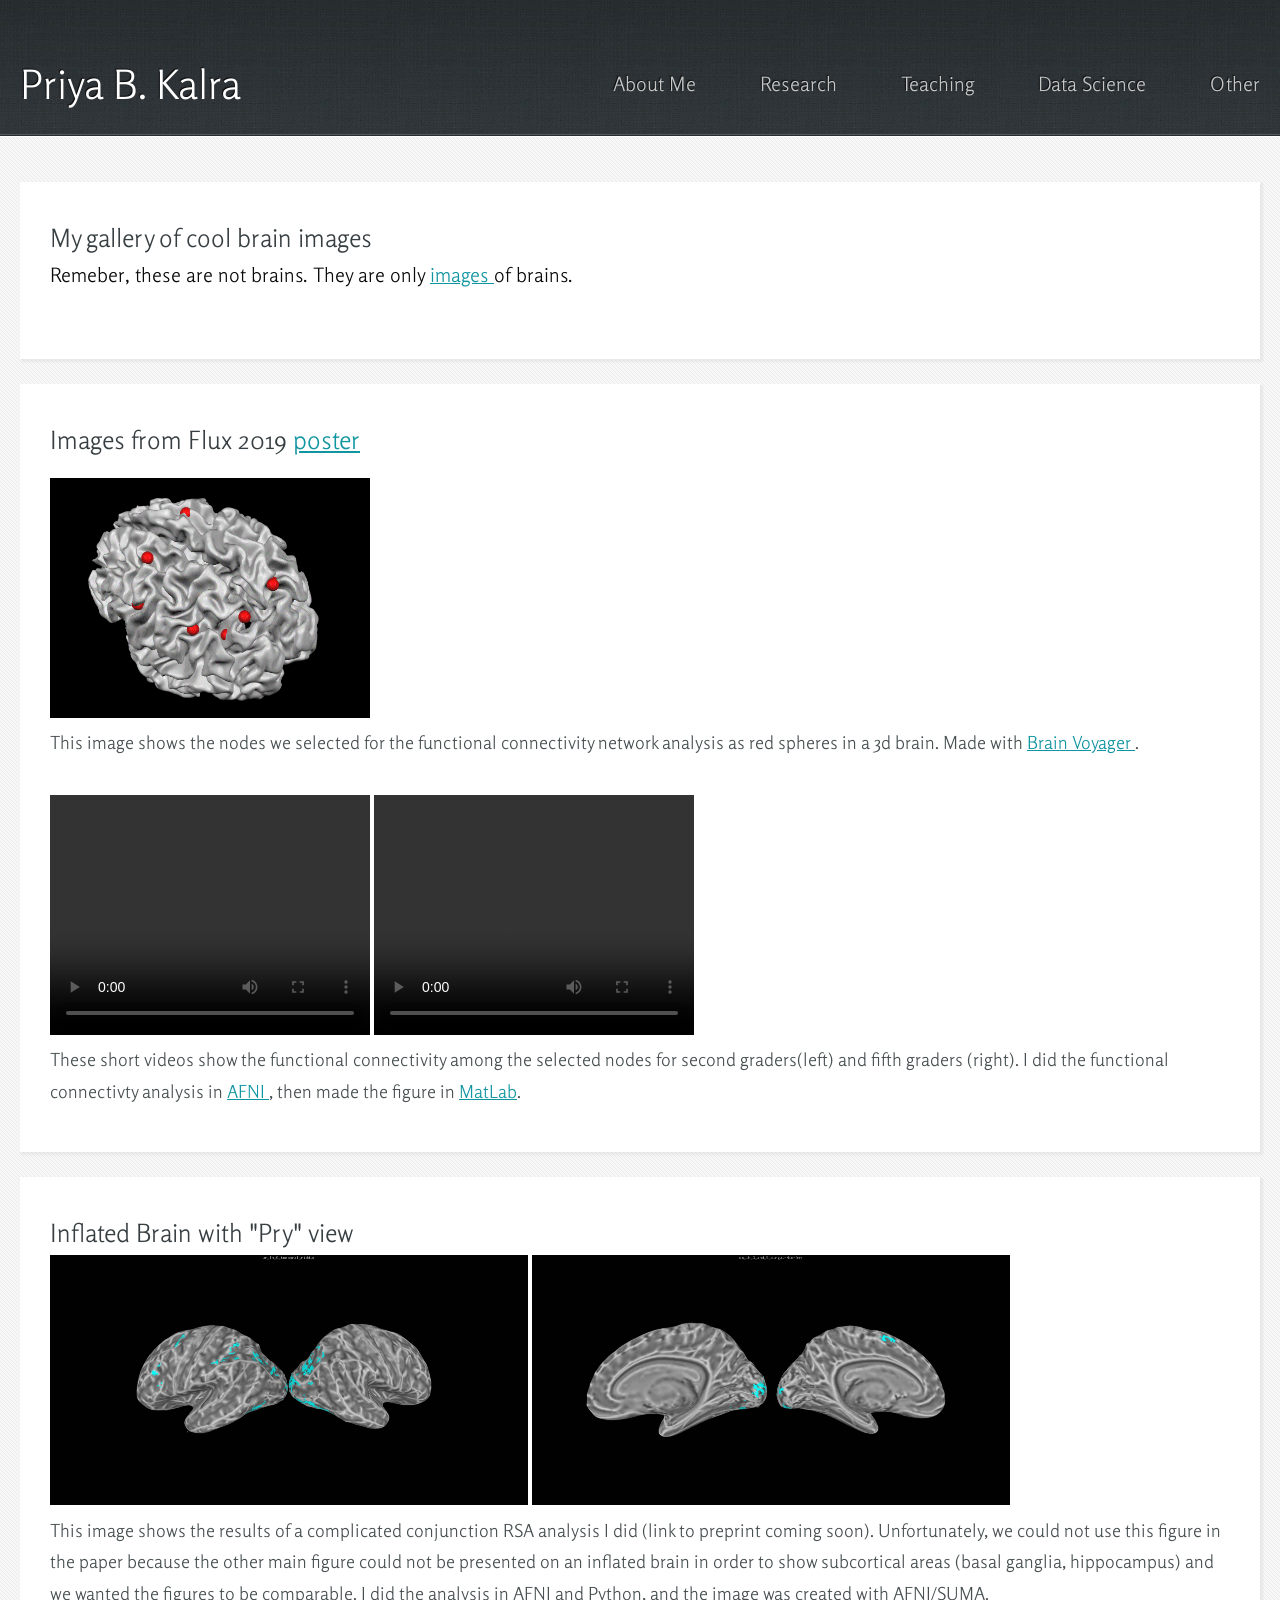
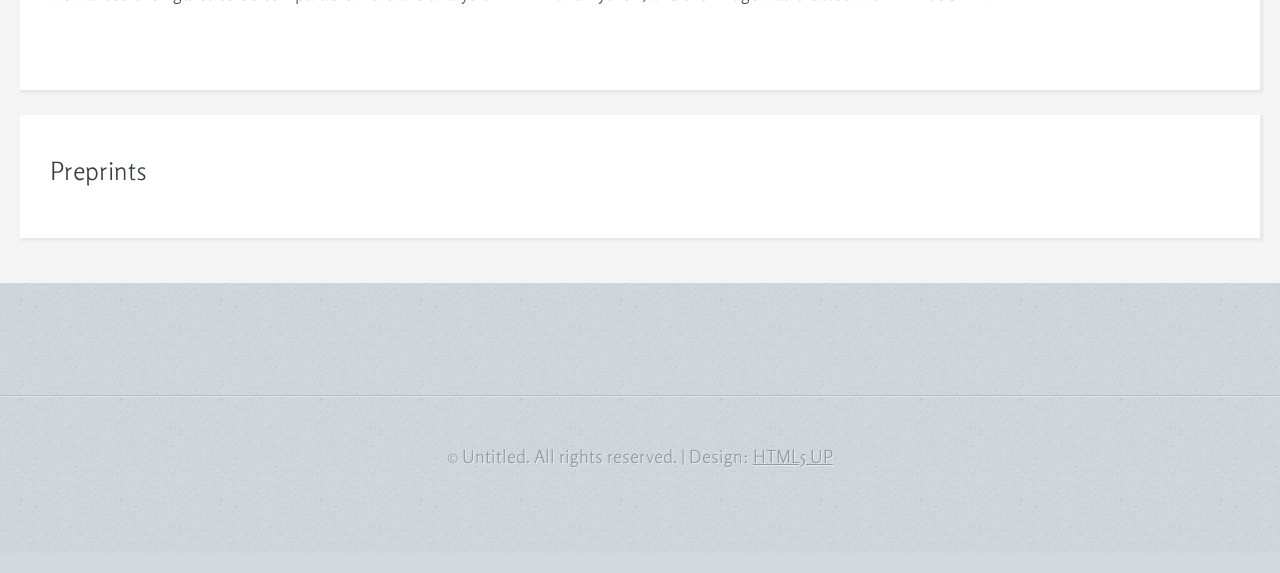
==== commit 652511a3: "Update brain_pics.html" ====
--- a/brain_pics.html
+++ b/brain_pics.html
@@ -46,7 +46,7 @@
 								<!-- Main Content -->
 									<section>
 										<header>
-											<h1>My gallery of cool brain images</h1>
+											<h2>My gallery of cool brain images</h2>
 											<h3> Remeber, these are not brains.  They are only <a href="https://en.wikipedia.org/wiki/The_Treachery_of_Images">images </a> of brains.</h3>
 										</header>
 										</p>
@@ -71,8 +71,8 @@
                 <section>
 	<header>
 		<h2> Inflated Brain with "Pry" view </h2>
-	<img src= "pry_view_lateral.jpg">
-		<img src= "pry_view_medial.jpg">
+	<img src= "pry_view_lateral.jpg" width = "478" height="250">
+		<img src= "pry_view_medial.jpg" width = "478" height="250">
 		<p>This image shows the results of a complicated conjunction RSA analysis I did (link to preprint coming soon).  Unfortunately, we could not use this figure in the paper because the other main figure could not be presented on an inflated brain in order to show subcortical areas (basal ganglia, hippocampus) and we wanted the figures to be comparable. I did the analysis in AFNI and Python, and the image was created with AFNI/SUMA.</p>
 	</header>
 </section>
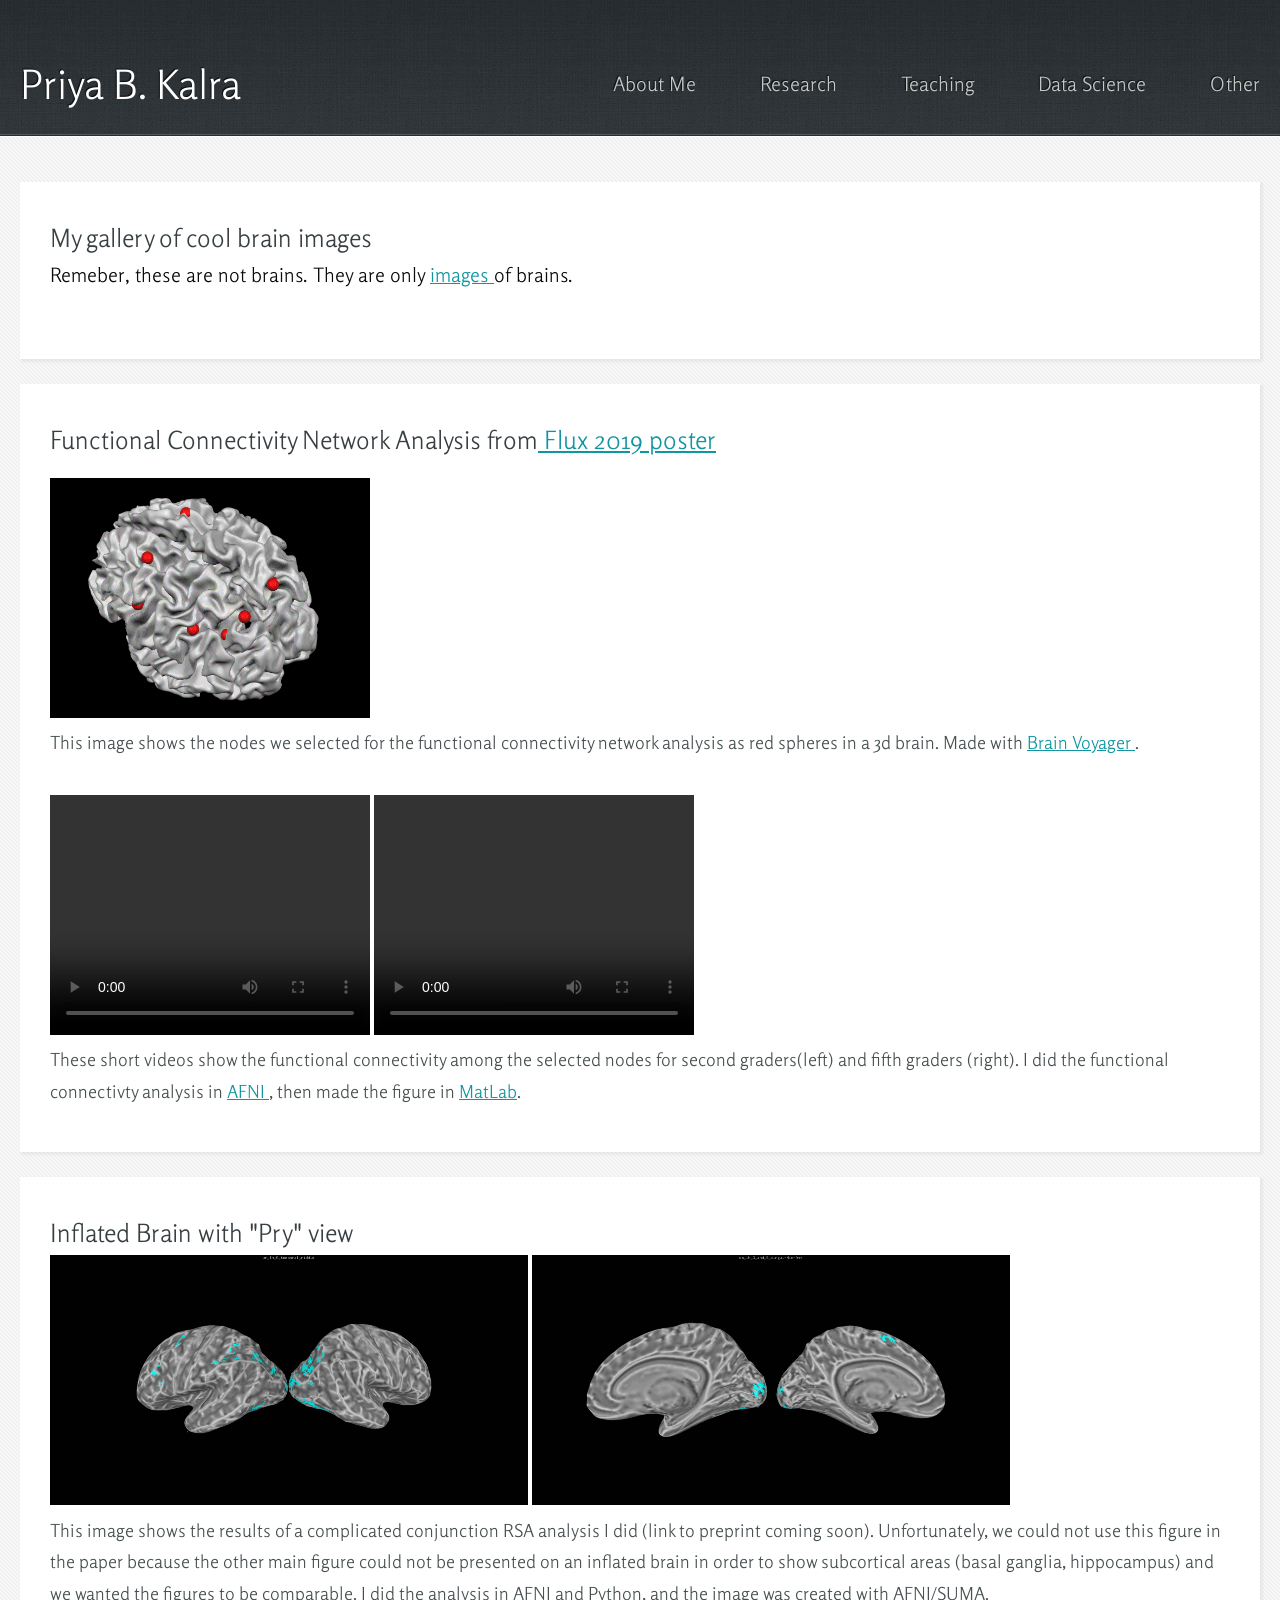
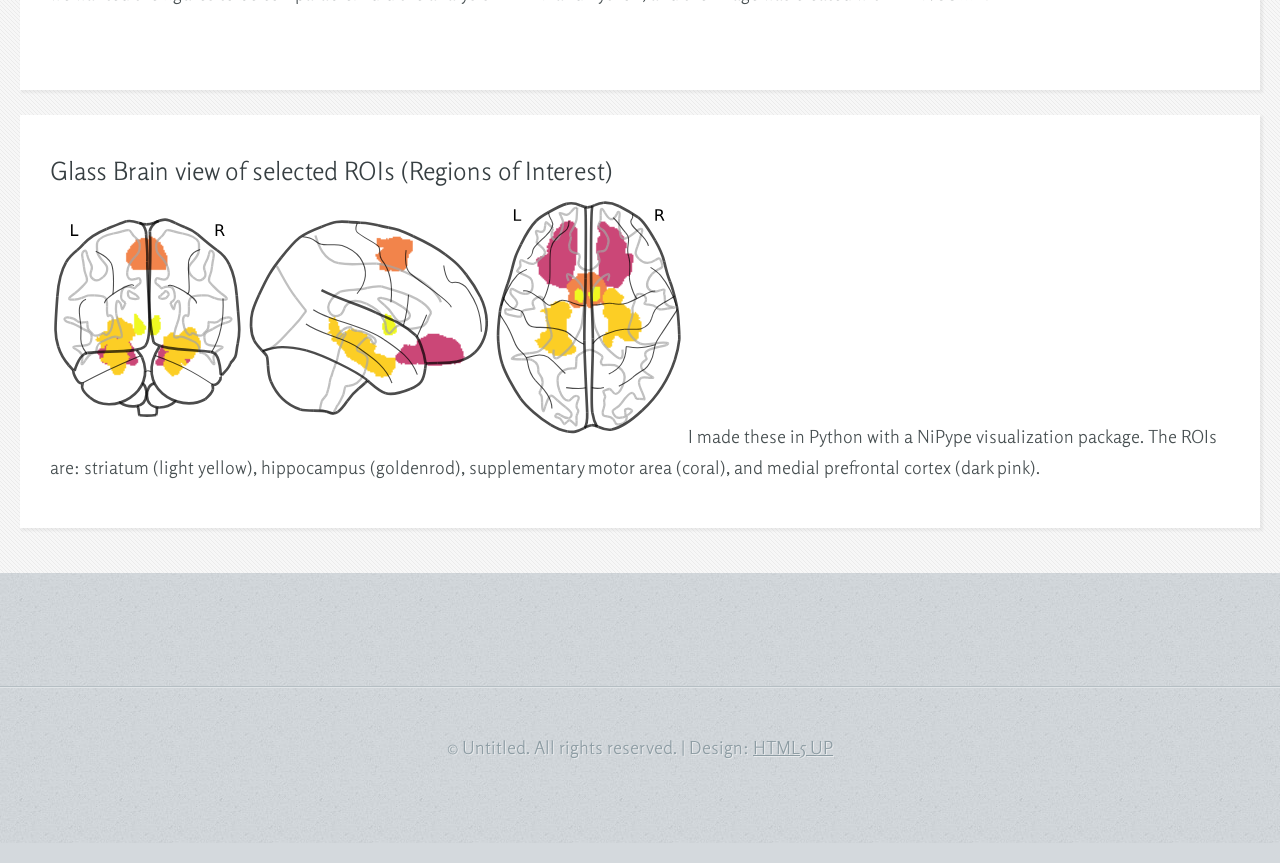
==== commit c0c1300a: "Update brain_pics.html" ====
--- a/brain_pics.html
+++ b/brain_pics.html
@@ -53,7 +53,7 @@
 									</section>
 <section>
 	<header>
-		<h2> Images from Flux 2019 <a href="Kalra_Flux2019_poster (1).pdf">poster </a></h2> </header>
+		<h2> Functional Connectivity Network Analysis from<a href="Kalra_Flux2019_poster (1).pdf"> Flux 2019 poster </a></h2> </header>
     <img src="node_selection.GIF" width="320" height="240">
 	<p>
     This image shows the nodes we selected for the functional connectivity network analysis as red spheres in a 3d brain. Made with <a href="https://brainvoyager.com/products/brainvoyager/"> Brain Voyager </a>.
@@ -78,8 +78,9 @@
 </section>
                 <section>
 	<header>
-		<h2> Preprints </h2>
-	
+		<h2> Glass Brain view of selected ROIs (Regions of Interest) </h2>
+	    <img src="glass_brain_cns2023.svg">
+		I made these in Python with a NiPype visualization package.  The ROIs are: striatum (light yellow), hippocampus (goldenrod), supplementary motor area (coral), and medial prefrontal cortex (dark pink).
 	</header>
 </section>
 
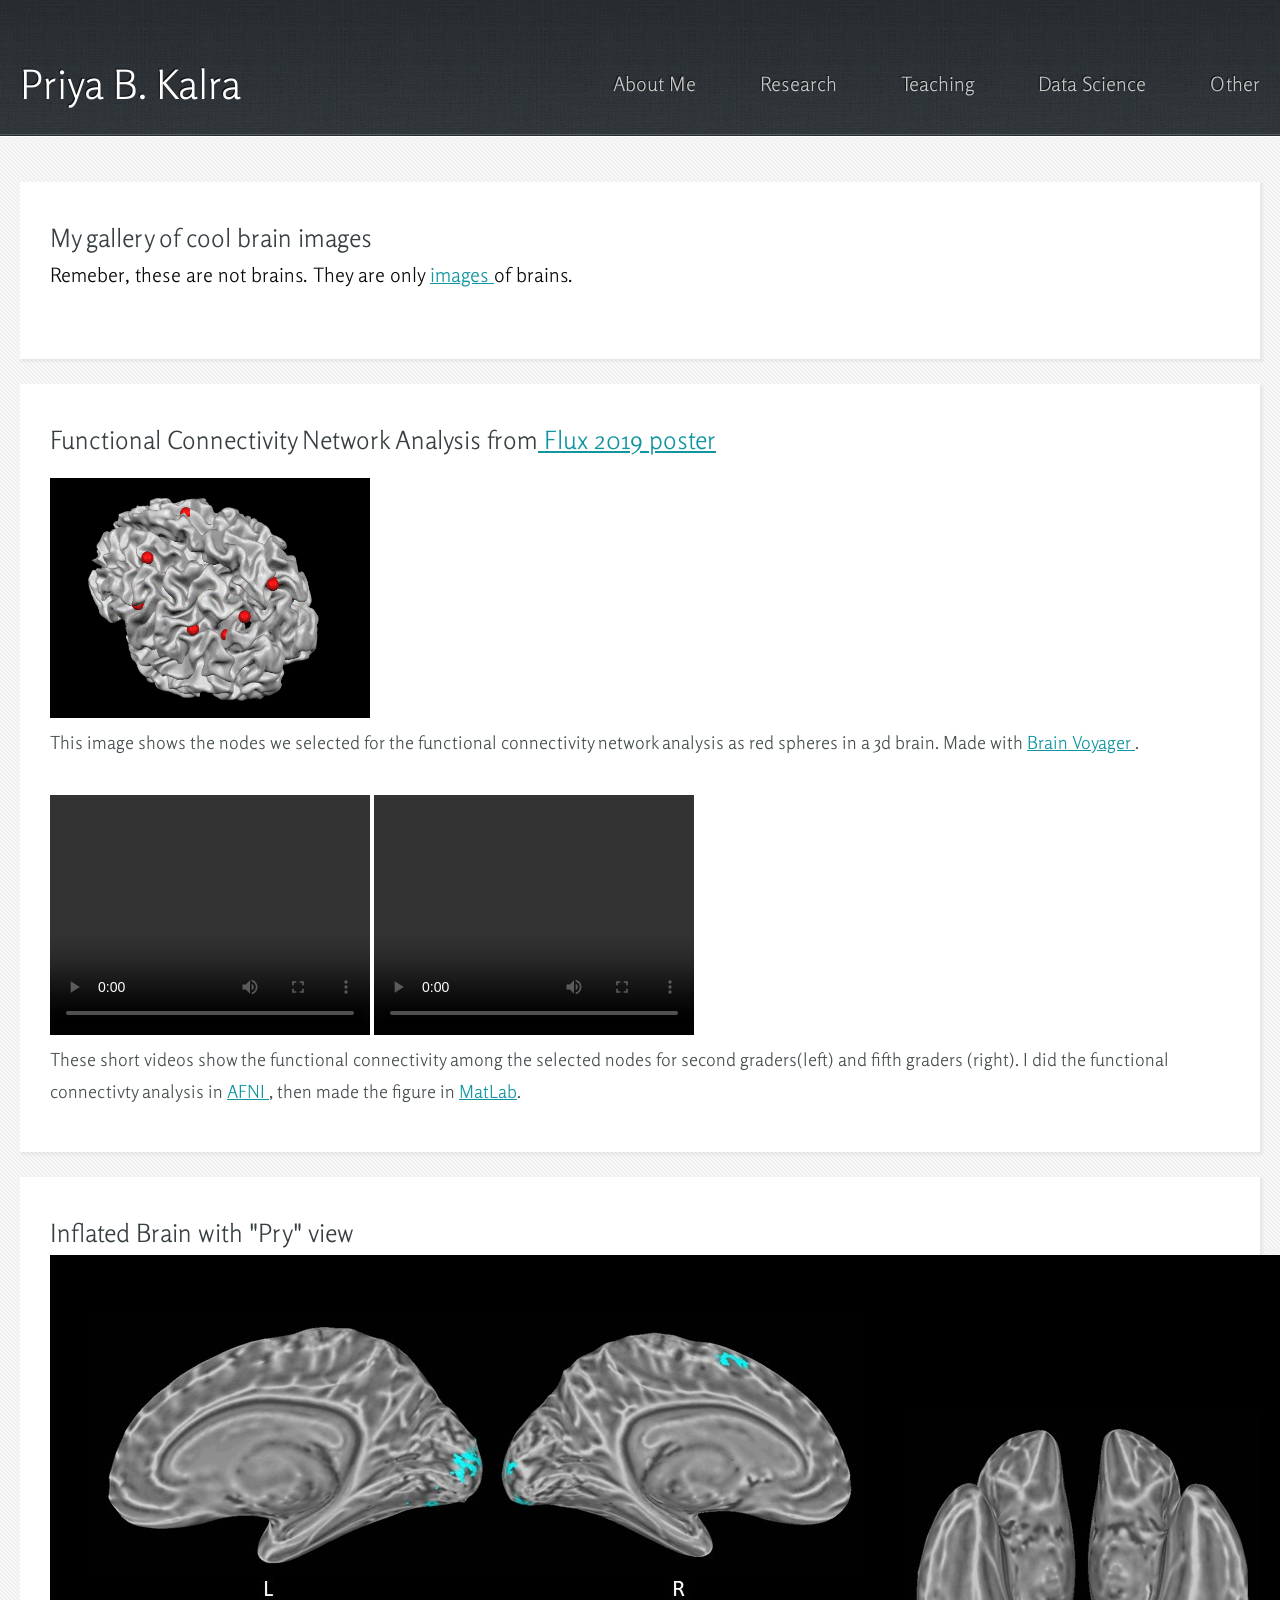
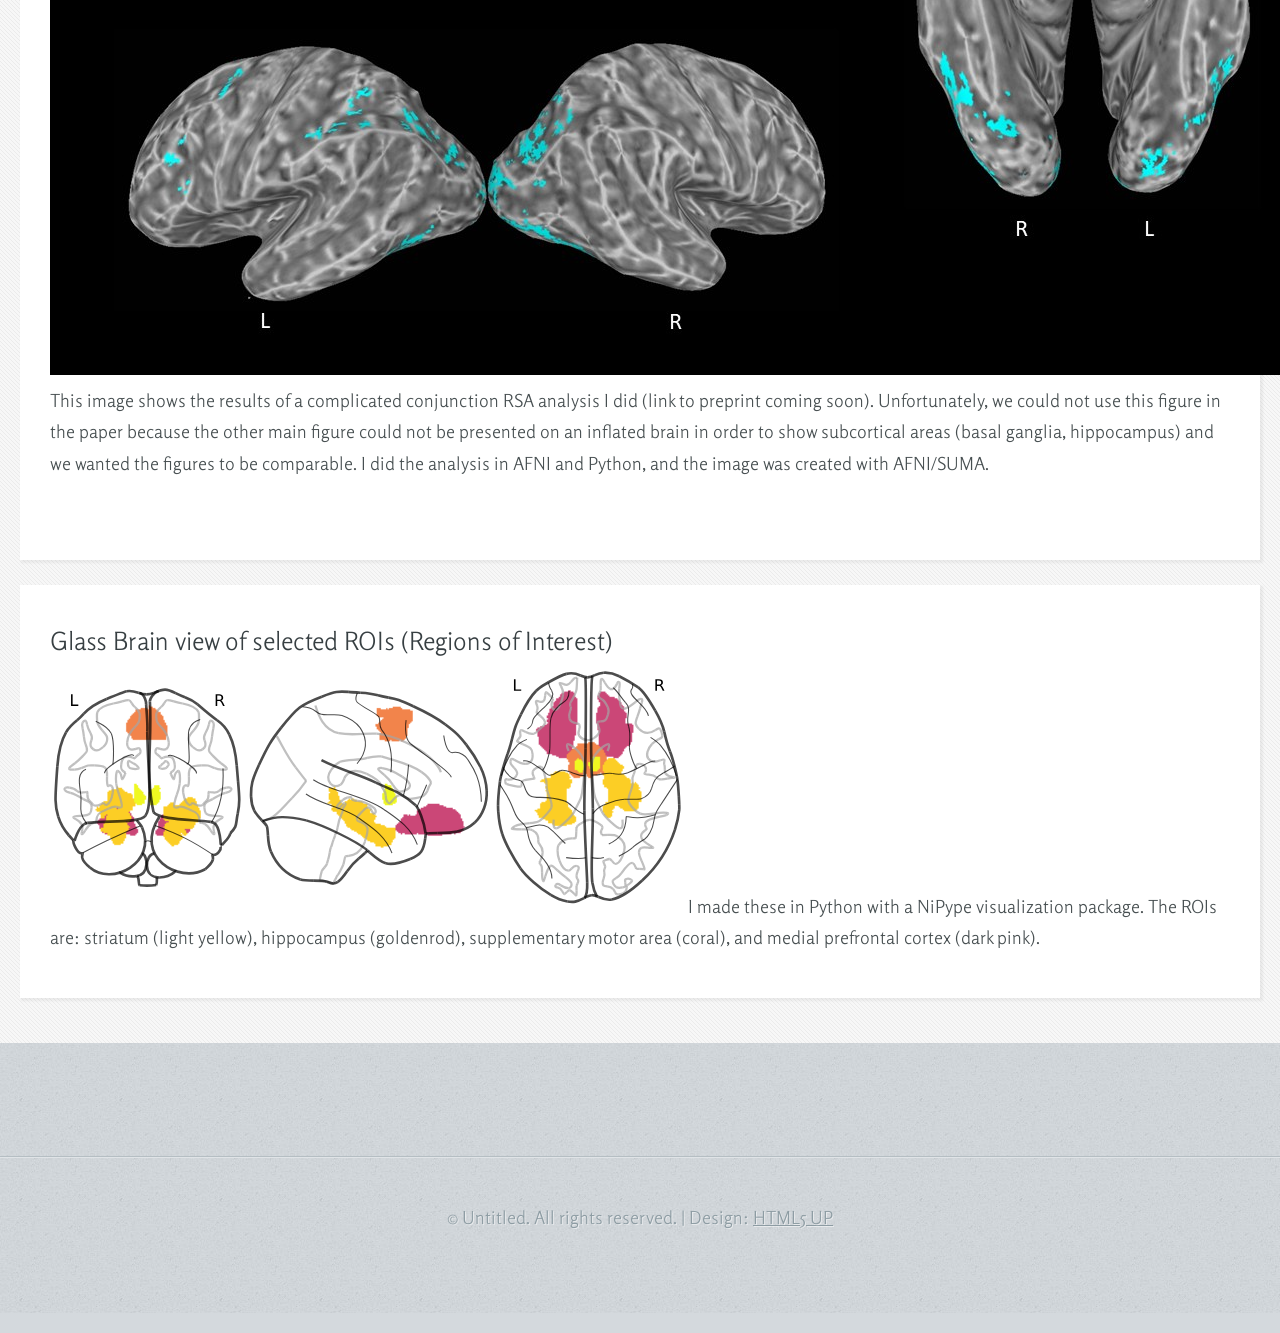
==== commit 9f44337c: "Update brain_pics.html" ====
--- a/brain_pics.html
+++ b/brain_pics.html
@@ -71,8 +71,8 @@
                 <section>
 	<header>
 		<h2> Inflated Brain with "Pry" view </h2>
-	<img src= "pry_view_lateral.jpg" width = "478" height="250">
-		<img src= "pry_view_medial.jpg" width = "478" height="250">
+	
+		<img src= "pry_combo.jpg">
 		<p>This image shows the results of a complicated conjunction RSA analysis I did (link to preprint coming soon).  Unfortunately, we could not use this figure in the paper because the other main figure could not be presented on an inflated brain in order to show subcortical areas (basal ganglia, hippocampus) and we wanted the figures to be comparable. I did the analysis in AFNI and Python, and the image was created with AFNI/SUMA.</p>
 	</header>
 </section>
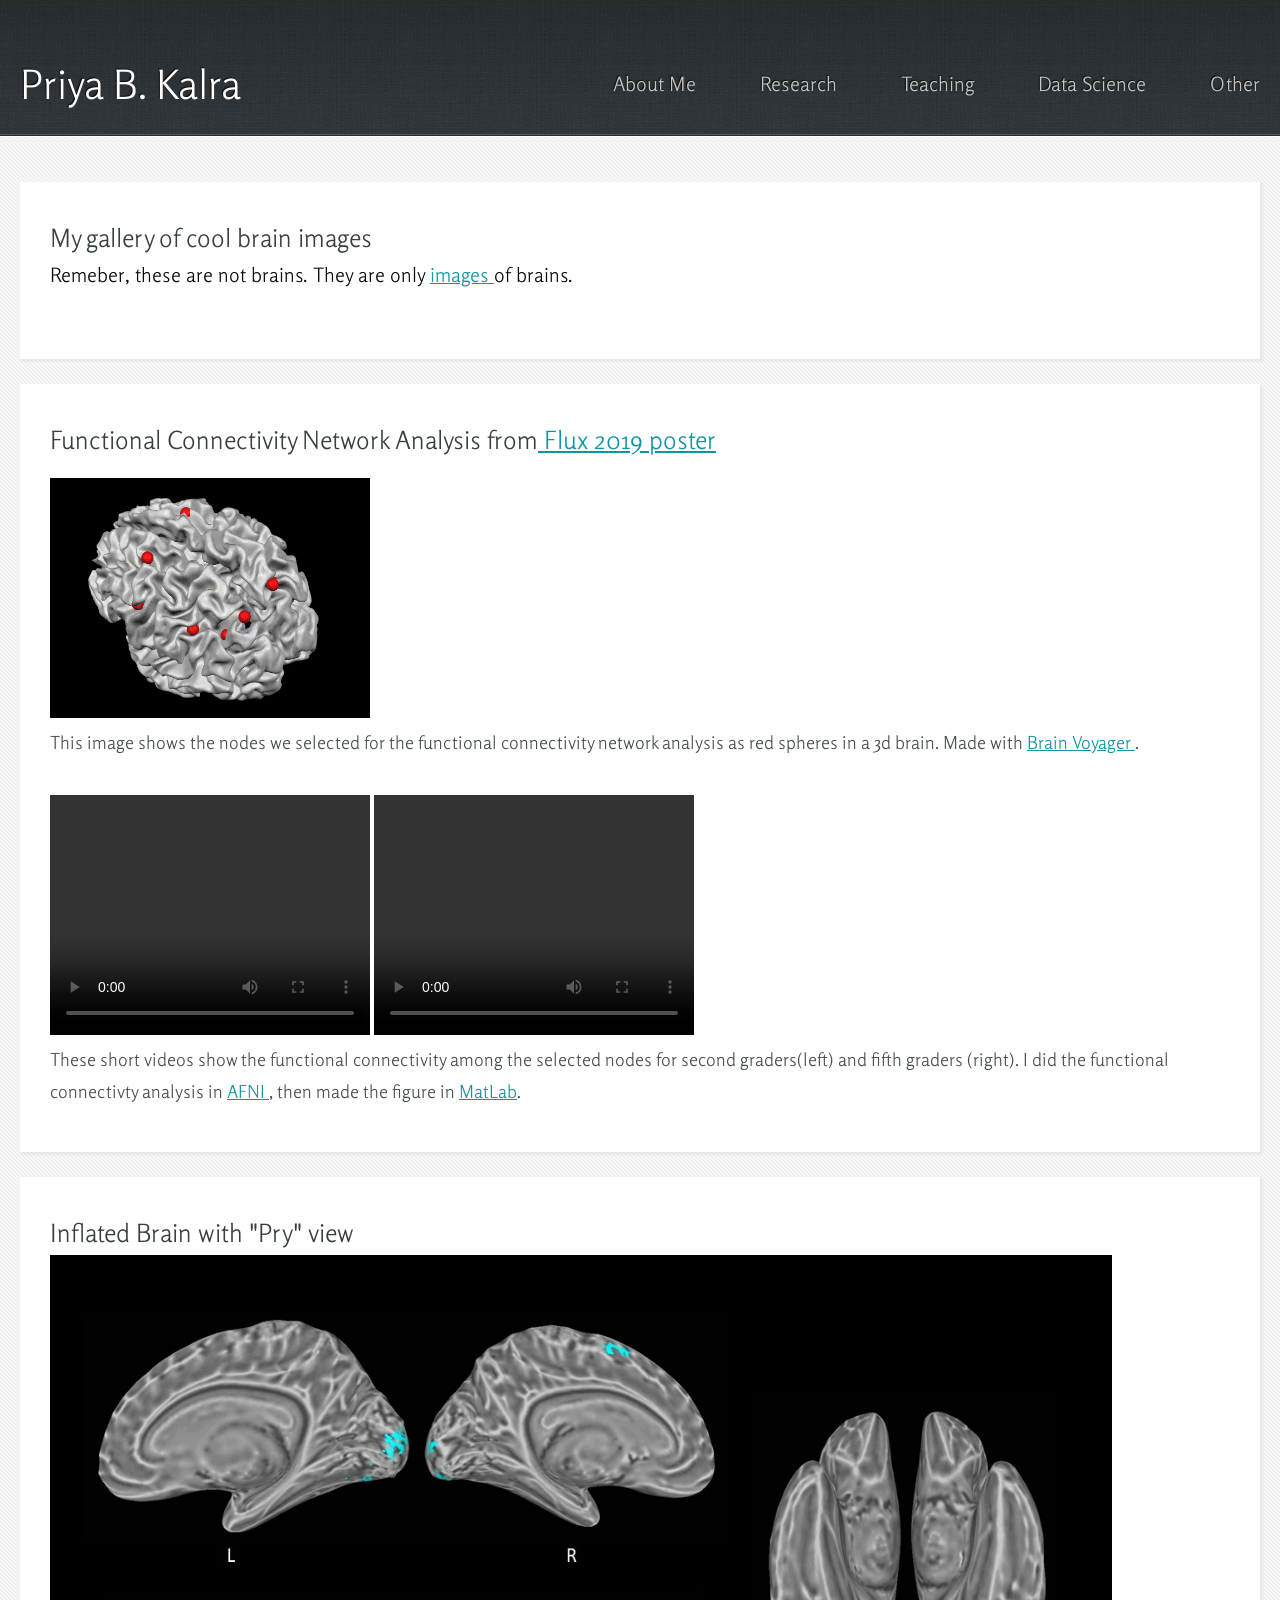
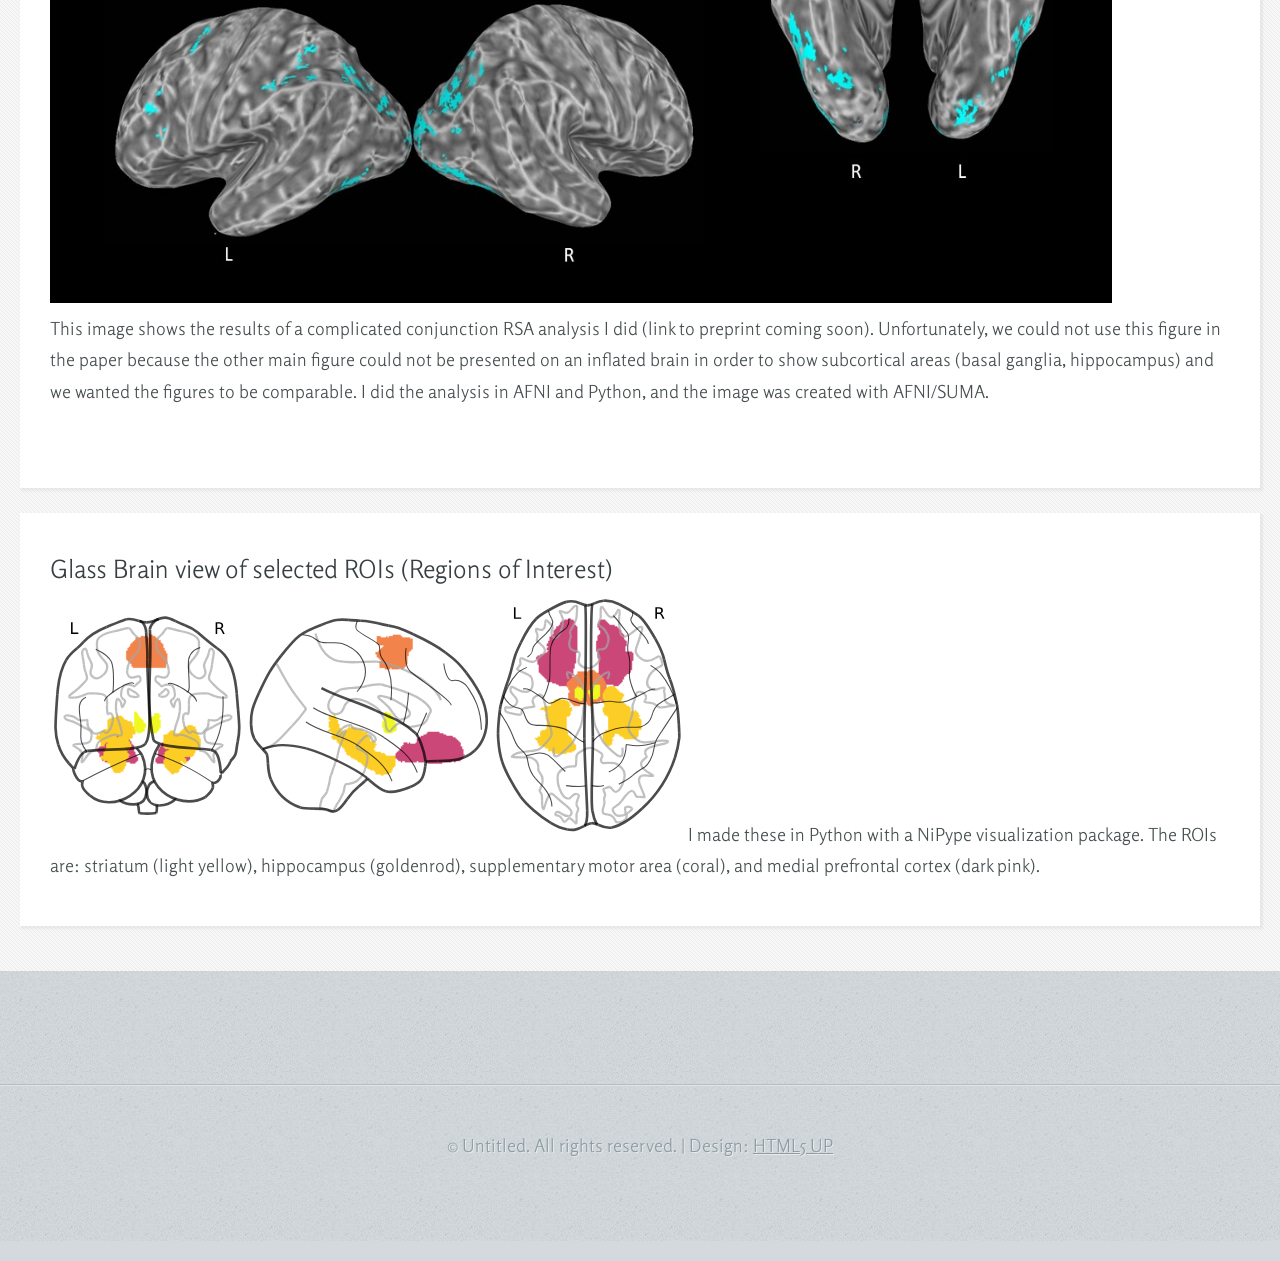
==== commit 30d60444: "Update brain_pics.html" ====
--- a/brain_pics.html
+++ b/brain_pics.html
@@ -72,7 +72,7 @@
 	<header>
 		<h2> Inflated Brain with "Pry" view </h2>
 	
-		<img src= "pry_combo.jpg">
+		<img src= "pry_combo.jpg" width="90%" height="648">
 		<p>This image shows the results of a complicated conjunction RSA analysis I did (link to preprint coming soon).  Unfortunately, we could not use this figure in the paper because the other main figure could not be presented on an inflated brain in order to show subcortical areas (basal ganglia, hippocampus) and we wanted the figures to be comparable. I did the analysis in AFNI and Python, and the image was created with AFNI/SUMA.</p>
 	</header>
 </section>
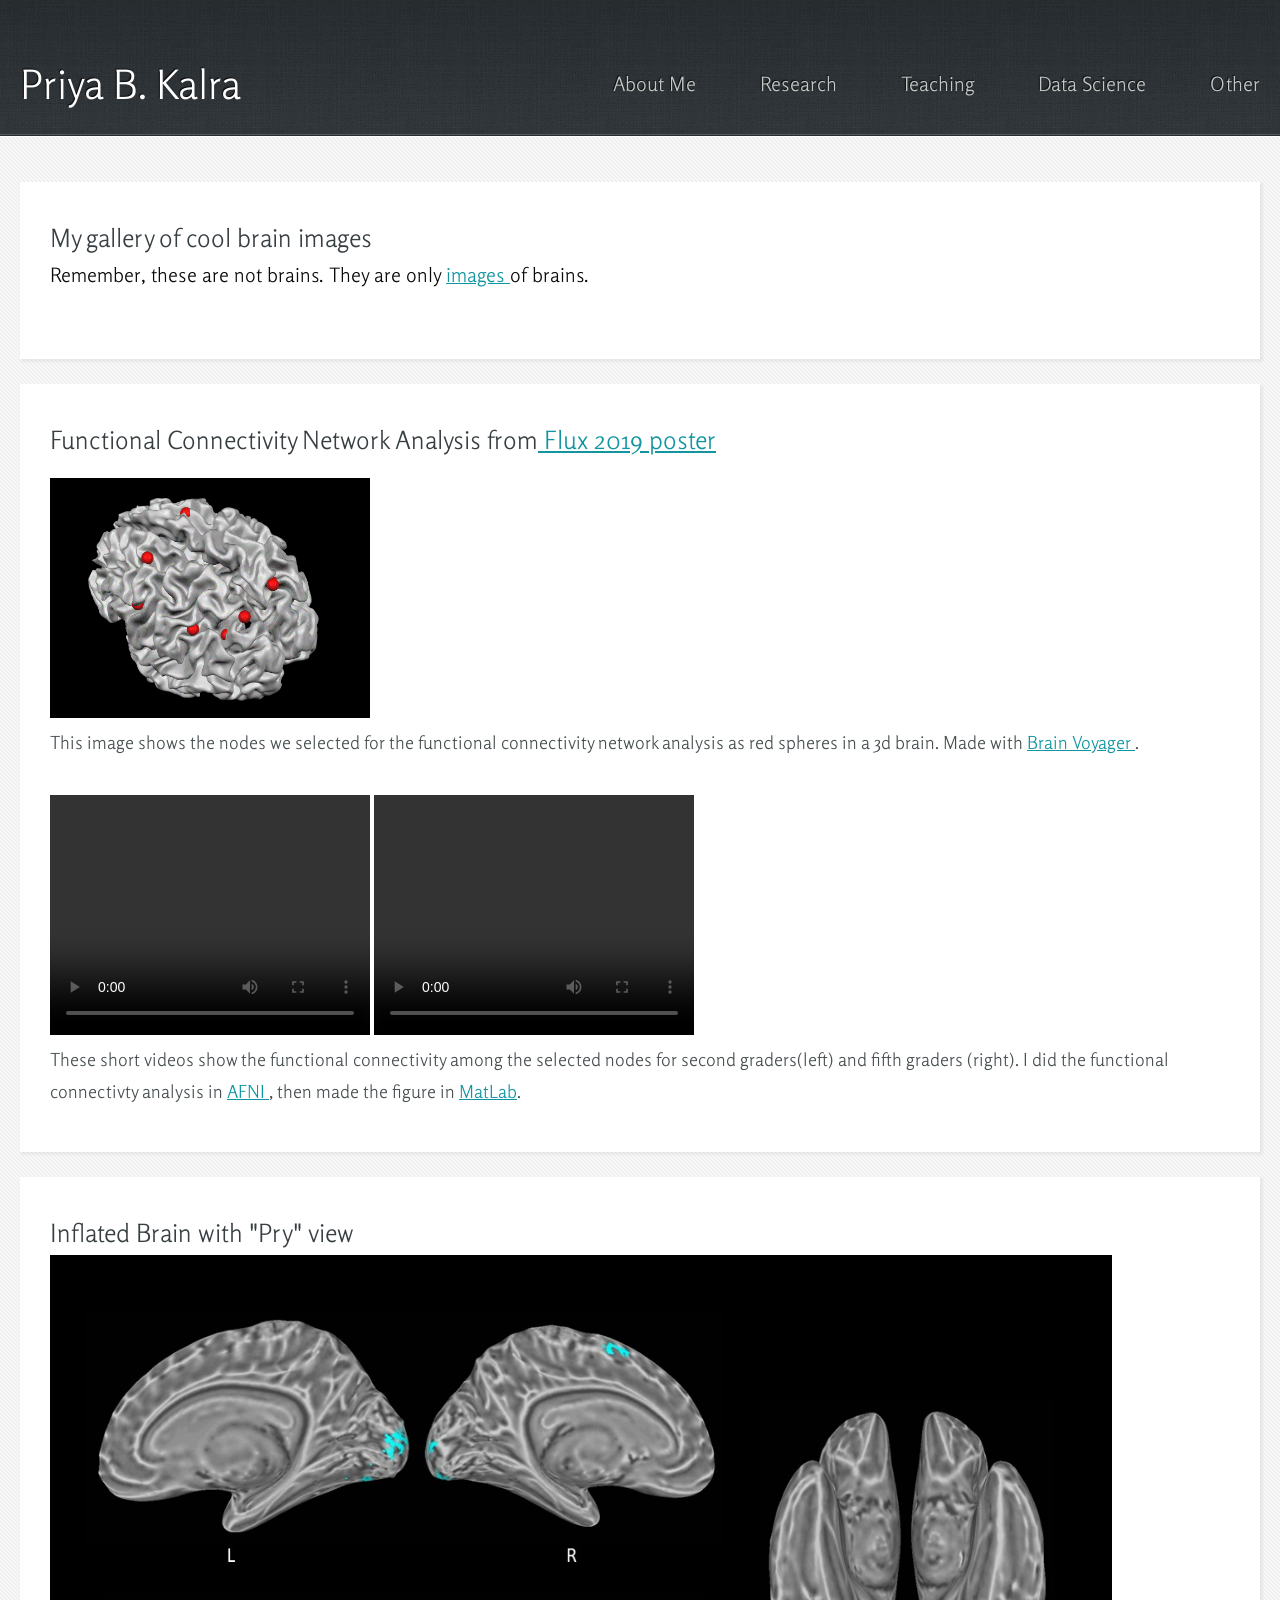
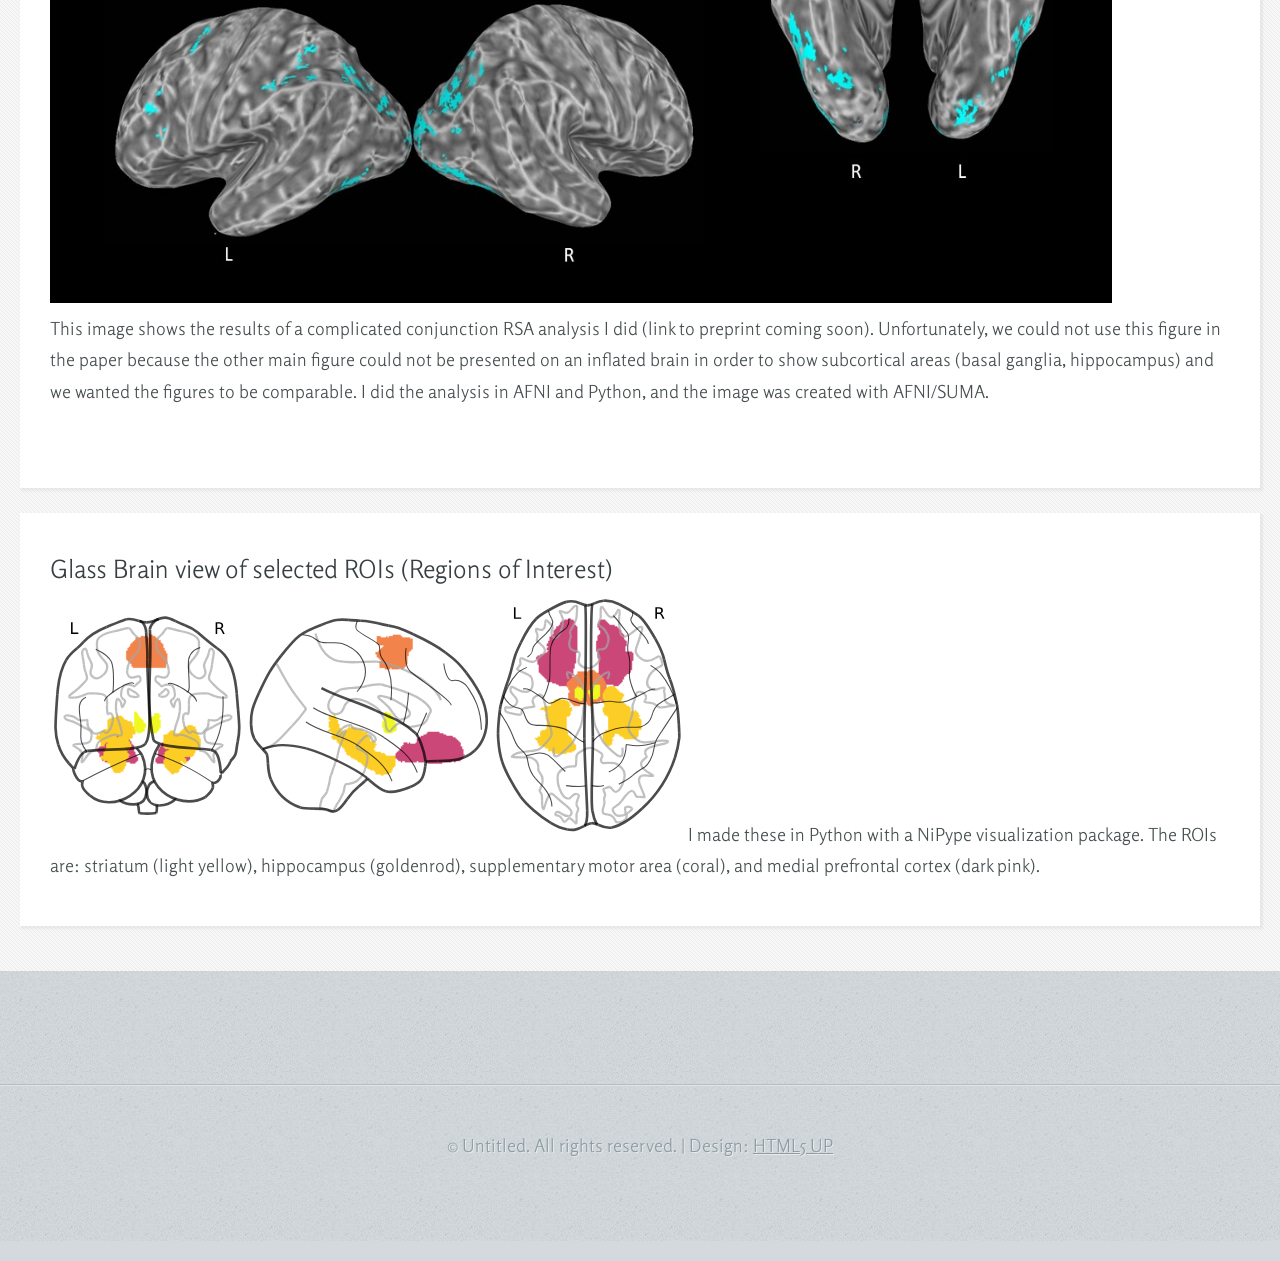
==== commit 144d9cf8: "Update brain_pics.html" ====
--- a/brain_pics.html
+++ b/brain_pics.html
@@ -47,7 +47,7 @@
 									<section>
 										<header>
 											<h2>My gallery of cool brain images</h2>
-											<h3> Remeber, these are not brains.  They are only <a href="https://en.wikipedia.org/wiki/The_Treachery_of_Images">images </a> of brains.</h3>
+											<h3> Remember, these are not brains.  They are only <a href="https://en.wikipedia.org/wiki/The_Treachery_of_Images">images </a> of brains.</h3>
 										</header>
 										</p>
 									</section>
